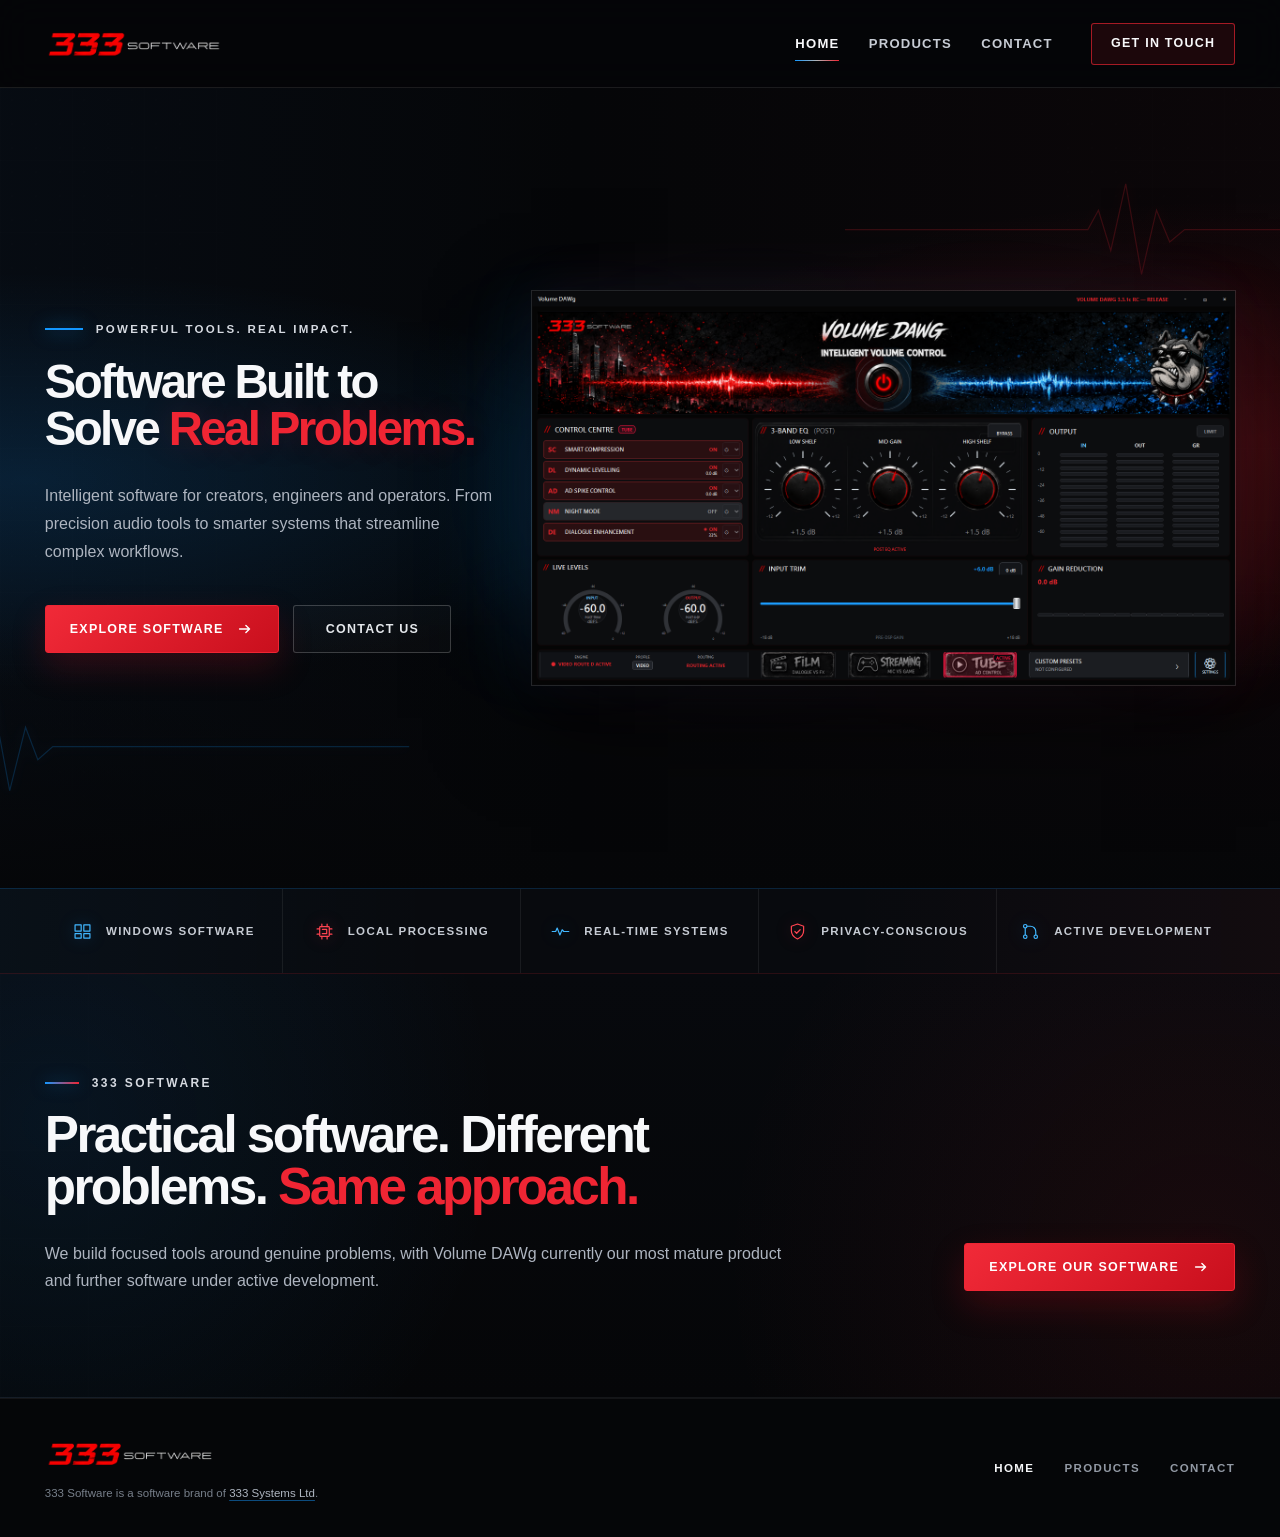
==== index.html @ 211d86d3 "Polish and standardize 333 Software site" ====
<!doctype html>
<html lang="en">
  <head>
    <meta charset="utf-8">
    <meta name="viewport" content="width=device-width, initial-scale=1">
    <title>333 Software | Software Built to Solve Real Problems</title>
    <meta
      name="description"
      content="333 Software builds practical, intelligent software for creators, engineers and operators, led by Volume DAWg."
    >
    <meta name="theme-color" content="#07090d">
    <link rel="icon" type="image/png" href="images/brand/333-software-logo-horizontal.png">
    <link rel="stylesheet" href="style.css">
    <script src="script.js" defer></script>
  </head>
  <body>
    <a class="skip-link" href="#main-content">Skip to content</a>

    <header class="site-header" data-header>
      <div class="site-shell header-inner">
        <a class="brand" href="index.html" aria-label="333 Software home">
          <img
            src="images/brand/333-software-logo-horizontal.png"
            width="390"
            height="88"
            alt="333 Software"
          >
        </a>

        <button
          class="nav-toggle"
          type="button"
          aria-expanded="false"
          aria-controls="primary-navigation"
          aria-label="Open navigation"
          data-nav-toggle
        >
          <span></span>
          <span></span>
          <span></span>
        </button>

        <nav class="primary-nav" id="primary-navigation" aria-label="Primary navigation" data-nav>
          <div class="nav-links">
            <a href="index.html" aria-current="page">Home</a>
            <a href="products.html">Products</a>
            <a href="contact.html">Contact</a>
          </div>
          <a class="button button-header" href="contact.html">Get In Touch</a>
        </nav>
      </div>
    </header>

    <main id="main-content">
      <section class="hero" id="software" aria-labelledby="hero-title">
        <div class="signal-grid" aria-hidden="true"></div>
        <svg class="signal-wave signal-wave-left" viewBox="0 0 640 140" aria-hidden="true">
          <path d="M0 70h124l10-20 15 46 18-78 19 102 18-72 14 37 17-15h405"></path>
        </svg>
        <svg class="signal-wave signal-wave-right" viewBox="0 0 640 140" aria-hidden="true">
          <path d="M0 70h276l12-22 14 46 17-76 18 103 17-73 15 36 17-14h254"></path>
        </svg>

        <div class="site-shell hero-layout">
          <div class="hero-copy">
            <p class="eyebrow">Powerful tools. Real impact.</p>
            <h1 id="hero-title">
              <span class="headline-line">Software Built to</span>
              <span class="headline-line">Solve <strong>Real Problems.</strong></span>
            </h1>
            <p class="hero-description">
              Intelligent software for creators, engineers and operators.
              From precision audio tools to smarter systems that streamline complex workflows.
            </p>
            <div class="hero-actions">
              <a class="button button-primary" href="products.html">
                Explore Software
                <svg viewBox="0 0 20 20" aria-hidden="true">
                  <path d="M4 10h11m-4-4 4 4-4 4"></path>
                </svg>
              </a>
              <a class="button button-secondary" href="contact.html">
                Contact Us
              </a>
            </div>
          </div>

          <div class="product-stage" id="volume-dawg">
            <div class="product-glow" aria-hidden="true"></div>
            <figure class="product-figure">
              <img
                src="images/products/volumedawg-main.png"
                width="1500"
                height="840"
                alt="Volume DAWg audio control application showing its control centre, equaliser, live levels and routing controls"
              >
            </figure>
          </div>
        </div>
      </section>

      <section class="confidence-strip" id="confidence" aria-label="Technical confidence">
        <div class="site-shell">
          <ul class="confidence-list">
            <li>
              <svg viewBox="0 0 24 24" aria-hidden="true" focusable="false">
                <path d="M3.5 4.5h7v7h-7zm10 0h7v7h-7zm-10 10h7v5h-7zm10 0h7v5h-7z"></path>
              </svg>
              <span>Windows Software</span>
            </li>
            <li>
              <svg viewBox="0 0 24 24" aria-hidden="true" focusable="false">
                <rect x="6.5" y="6.5" width="11" height="11" rx="1"></rect>
                <path d="M9.5 9.5h5v5h-5M9 3.5v3m6-3v3M9 17.5v3m6-3v3M3.5 9h3m-3 6h3m11-6h3m-3 6h3"></path>
              </svg>
              <span>Local Processing</span>
            </li>
            <li>
              <svg viewBox="0 0 24 24" aria-hidden="true" focusable="false">
                <path d="M2.5 12h4l1.7-4 3.1 8 2.6-6 1.8 2h5.8"></path>
              </svg>
              <span>Real-Time Systems</span>
            </li>
            <li>
              <svg viewBox="0 0 24 24" aria-hidden="true" focusable="false">
                <path d="M12 3.5 19 6v5.2c0 4.5-2.7 7.4-7 9.3-4.3-1.9-7-4.8-7-9.3V6z"></path>
                <path d="m9 12 2 2 4-4"></path>
              </svg>
              <span>Privacy-Conscious</span>
            </li>
            <li>
              <svg viewBox="0 0 24 24" aria-hidden="true" focusable="false">
                <circle cx="6" cy="6" r="2"></circle>
                <circle cx="18" cy="18" r="2"></circle>
                <circle cx="6" cy="18" r="2"></circle>
                <path d="M6 8v8m2-10h4a6 6 0 0 1 6 6v4"></path>
              </svg>
              <span>Active Development</span>
            </li>
          </ul>
        </div>
      </section>

      <section class="home-bridge" aria-labelledby="home-bridge-title">
        <div class="site-shell">
          <div class="home-bridge-inner">
            <div class="home-bridge-copy">
              <p class="section-eyebrow">333 Software</p>
              <h2 id="home-bridge-title">Practical software. Different problems. <span>Same approach.</span></h2>
              <p>
                We build focused tools around genuine problems, with Volume DAWg currently our most
                mature product and further software under active development.
              </p>
            </div>
            <a class="button button-primary" href="products.html">
              Explore Our Software
              <svg viewBox="0 0 20 20" aria-hidden="true">
                <path d="M4 10h11m-4-4 4 4-4 4"></path>
              </svg>
            </a>
          </div>
        </div>
      </section>
    </main>

    <footer class="site-footer">
      <div class="site-shell footer-inner">
        <div class="footer-brand-block">
          <a class="footer-brand" href="index.html" aria-label="333 Software home">
            <img
              src="images/brand/333-software-logo-horizontal.png"
              width="390"
              height="88"
              alt="333 Software"
            >
          </a>
          <p class="footer-relationship">
            333 Software is a software brand of
            <a href="https://333systemsltd.co.uk">333 Systems Ltd</a>.
          </p>
        </div>
        <nav class="footer-nav" aria-label="Footer navigation">
          <a href="index.html" aria-current="page">Home</a>
          <a href="products.html">Products</a>
          <a href="contact.html">Contact</a>
        </nav>
      </div>
    </footer>
  </body>
</html>
---- style.css ----
:root {
  --black: #050608;
  --charcoal: #0a0d12;
  --panel: #0b0d10;
  --white: #f7f8fa;
  --cool-grey: #aeb5c0;
  --muted: #858d99;
  --red: #ef2533;
  --red-deep: #b80e1c;
  --blue: #1397ff;
  --blue-bright: #41b7ff;
  --line: rgba(255, 255, 255, 0.09);
  --shell: 1680px;
  --gutter: clamp(24px, 4vw, 72px);
  --header-height: 88px;
  color-scheme: dark;
}

*,
*::before,
*::after {
  box-sizing: border-box;
}

html {
  min-width: 320px;
  scroll-behavior: smooth;
  background: var(--black);
}

body {
  min-width: 320px;
  margin: 0;
  overflow-x: hidden;
  font-family: Inter, ui-sans-serif, -apple-system, BlinkMacSystemFont, "Segoe UI", sans-serif;
  color: var(--white);
  background:
    radial-gradient(circle at 10% 55%, rgba(19, 151, 255, 0.08), transparent 28rem),
    radial-gradient(circle at 92% 48%, rgba(239, 37, 51, 0.08), transparent 30rem),
    var(--black);
  -webkit-font-smoothing: antialiased;
}

img,
svg {
  display: block;
}

a {
  color: inherit;
}

button,
a {
  -webkit-tap-highlight-color: transparent;
}

:focus-visible {
  outline: 2px solid var(--blue-bright);
  outline-offset: 4px;
}

.skip-link {
  position: fixed;
  top: 12px;
  left: 18px;
  z-index: 100;
  padding: 10px 14px;
  color: #050608;
  background: var(--white);
  text-decoration: none;
  font-weight: 800;
  transform: translateY(-150%);
  transition: transform 160ms ease;
}

.skip-link:focus {
  transform: translateY(0);
}

.site-shell {
  width: min(var(--shell), calc(100% - (var(--gutter) * 2)));
  margin-inline: auto;
}

.site-header {
  position: relative;
  z-index: 20;
  height: var(--header-height);
  border-bottom: 1px solid var(--line);
  background: rgba(5, 6, 8, 0.82);
  backdrop-filter: blur(18px);
}

.header-inner {
  height: 100%;
  display: flex;
  align-items: center;
  justify-content: space-between;
  gap: 32px;
}

.brand {
  flex: 0 0 auto;
  text-decoration: none;
}

.brand img {
  width: clamp(184px, 13.5vw, 232px);
  height: auto;
}

.primary-nav,
.nav-links {
  display: flex;
  align-items: center;
}

.primary-nav {
  gap: clamp(28px, 3vw, 54px);
}

.nav-links {
  gap: clamp(24px, 2.3vw, 42px);
}

.nav-links a {
  position: relative;
  color: #c7ccd4;
  font-size: 0.82rem;
  font-weight: 700;
  letter-spacing: 0.09em;
  text-decoration: none;
  text-transform: uppercase;
  transition: color 160ms ease;
}

.nav-links a::after {
  position: absolute;
  right: 0;
  bottom: -10px;
  left: 0;
  height: 1px;
  content: "";
  background: linear-gradient(90deg, var(--blue) 0%, rgba(247, 248, 250, 0.72) 50%, var(--red) 100%);
  transform: scaleX(0);
  transform-origin: center;
  transition: transform 160ms ease;
}

.nav-links a:hover {
  color: var(--white);
}

.nav-links a:hover::after,
.nav-links a:focus-visible::after {
  transform: scaleX(1);
}

.nav-toggle {
  display: none;
  width: 44px;
  height: 44px;
  padding: 11px 10px;
  border: 1px solid var(--line);
  border-radius: 4px;
  color: var(--white);
  background: rgba(255, 255, 255, 0.03);
  cursor: pointer;
}

.nav-toggle span {
  display: block;
  width: 100%;
  height: 1px;
  margin: 5px 0;
  background: currentColor;
  transition: transform 180ms ease, opacity 180ms ease;
}

.nav-toggle[aria-expanded="true"] span:first-child {
  transform: translateY(6px) rotate(45deg);
}

.nav-toggle[aria-expanded="true"] span:nth-child(2) {
  opacity: 0;
}

.nav-toggle[aria-expanded="true"] span:last-child {
  transform: translateY(-6px) rotate(-45deg);
}

.button {
  min-height: 48px;
  display: inline-flex;
  align-items: center;
  justify-content: center;
  gap: 13px;
  padding: 0 24px;
  border: 1px solid transparent;
  border-radius: 3px;
  font-size: 0.78rem;
  font-weight: 850;
  letter-spacing: 0.1em;
  line-height: 1;
  text-decoration: none;
  text-transform: uppercase;
  transition: border-color 160ms ease, background 160ms ease, transform 160ms ease;
}

.button:hover {
  transform: translateY(-2px);
}

.button-header {
  min-height: 42px;
  padding-inline: 19px;
  border-color: rgba(239, 37, 51, 0.65);
  background: rgba(239, 37, 51, 0.1);
}

.button-header:hover {
  border-color: var(--red);
  background: rgba(239, 37, 51, 0.18);
}

.hero {
  position: relative;
  min-height: min(calc(100svh - var(--header-height)), 800px);
  display: flex;
  align-items: center;
  isolation: isolate;
  overflow: hidden;
  background:
    radial-gradient(ellipse at 2% 49%, rgba(19, 151, 255, 0.15), transparent 36%),
    radial-gradient(ellipse at 98% 44%, rgba(239, 37, 51, 0.14), transparent 38%),
    linear-gradient(90deg, rgba(8, 16, 27, 0.54) 0%, transparent 45%, rgba(24, 7, 10, 0.35) 100%),
    var(--black);
}

.hero::before {
  position: absolute;
  z-index: -2;
  inset: 0;
  content: "";
  opacity: 0.22;
  background-image:
    linear-gradient(rgba(255, 255, 255, 0.045) 1px, transparent 1px),
    linear-gradient(90deg, rgba(255, 255, 255, 0.045) 1px, transparent 1px);
  background-size: 72px 72px;
  mask-image: linear-gradient(90deg, rgba(0, 0, 0, 0.7), transparent 42%, transparent 58%, rgba(0, 0, 0, 0.6));
}

.hero::after {
  position: absolute;
  z-index: -1;
  inset: 0;
  content: "";
  background: linear-gradient(180deg, transparent 66%, rgba(5, 6, 8, 0.94) 100%);
  pointer-events: none;
}

.hero-layout {
  position: relative;
  z-index: 2;
  display: grid;
  grid-template-columns: minmax(390px, 0.38fr) minmax(0, 0.62fr);
  align-items: center;
  gap: clamp(42px, 4.2vw, 78px);
  padding-block: clamp(70px, 7.5vh, 112px);
}

.hero-copy {
  position: relative;
  z-index: 3;
  max-width: 620px;
}

.eyebrow {
  margin: 0 0 24px;
  display: flex;
  align-items: center;
  gap: 13px;
  color: #d6dae1;
  font-size: clamp(0.72rem, 0.8vw, 0.83rem);
  font-weight: 800;
  letter-spacing: 0.2em;
  text-transform: uppercase;
}

.eyebrow::before {
  width: 38px;
  height: 2px;
  flex: 0 0 auto;
  content: "";
  background: var(--blue);
  box-shadow: 0 0 18px rgba(19, 151, 255, 0.8);
}

h1 {
  max-width: 640px;
  margin: 0;
  font-family: "Arial Narrow", "Helvetica Neue", Arial, sans-serif;
  font-size: clamp(3.2rem, 3.5vw, 4.2rem);
  font-stretch: condensed;
  font-weight: 850;
  letter-spacing: -0.055em;
  line-height: 0.98;
  text-wrap: balance;
}

h1 .headline-line {
  display: block;
  color: inherit;
  white-space: nowrap;
}

h1 strong {
  color: var(--red);
  font-weight: inherit;
  text-shadow: 0 0 34px rgba(239, 37, 51, 0.18);
}

.hero-description {
  max-width: 580px;
  margin: 30px 0 0;
  color: var(--cool-grey);
  font-size: clamp(1rem, 1.12vw, 1.2rem);
  line-height: 1.75;
}

.hero-actions {
  display: flex;
  flex-wrap: wrap;
  gap: 14px;
  margin-top: 39px;
}

.button-primary {
  min-width: 193px;
  color: #fff;
  border-color: var(--red);
  background: linear-gradient(135deg, #f12a38, #c90f1d);
  box-shadow: 0 14px 34px rgba(201, 15, 29, 0.22);
}

.button-primary:hover {
  background: linear-gradient(135deg, #ff3b48, #df1423);
}

.button-primary svg {
  width: 18px;
  height: 18px;
  fill: none;
  stroke: currentColor;
  stroke-linecap: round;
  stroke-linejoin: round;
  stroke-width: 1.6;
}

.button-secondary {
  min-width: 158px;
  color: #e5e8ec;
  border-color: rgba(255, 255, 255, 0.2);
  background: rgba(255, 255, 255, 0.025);
}

.button-secondary:hover {
  border-color: rgba(19, 151, 255, 0.55);
  background: rgba(19, 151, 255, 0.07);
}

.product-stage {
  position: relative;
  min-width: 0;
  scroll-margin-top: 110px;
}

.product-stage::before,
.product-stage::after {
  position: absolute;
  top: 50%;
  width: 22%;
  height: 70%;
  content: "";
  filter: blur(45px);
  transform: translateY(-50%);
  pointer-events: none;
}

.product-stage::before {
  left: -4%;
  background: rgba(19, 151, 255, 0.15);
}

.product-stage::after {
  right: -4%;
  background: rgba(239, 37, 51, 0.16);
}

.product-glow {
  position: absolute;
  inset: 8% 3%;
  border-radius: 50%;
  background: linear-gradient(90deg, rgba(19, 151, 255, 0.16), transparent 46%, rgba(239, 37, 51, 0.16));
  filter: blur(56px);
}

.product-figure {
  position: relative;
  z-index: 2;
  margin: 0;
}

.product-figure::before {
  position: absolute;
  z-index: -1;
  inset: -1px;
  content: "";
  border: 1px solid rgba(255, 255, 255, 0.12);
  box-shadow:
    0 32px 90px rgba(0, 0, 0, 0.62),
    -18px 0 56px rgba(19, 151, 255, 0.07),
    18px 0 56px rgba(239, 37, 51, 0.08);
}

.product-figure img {
  width: 100%;
  height: auto;
  background: var(--panel);
}

.signal-grid {
  position: absolute;
  z-index: -1;
  inset: 0;
  background: radial-gradient(circle, rgba(255, 255, 255, 0.1) 0 1px, transparent 1.5px) 0 0 / 24px 24px;
  opacity: 0.08;
  mask-image: linear-gradient(90deg, #000, transparent 28%, transparent 68%, #000);
  pointer-events: none;
}

.signal-wave {
  position: absolute;
  z-index: 0;
  width: min(44vw, 760px);
  height: auto;
  fill: none;
  opacity: 0.2;
  pointer-events: none;
}

.signal-wave path {
  vector-effect: non-scaling-stroke;
  stroke-width: 1.2;
}

.signal-wave-left {
  bottom: 10%;
  left: -12%;
}

.signal-wave-left path {
  stroke: var(--blue);
  filter: drop-shadow(0 0 7px rgba(19, 151, 255, 0.6));
}

.signal-wave-right {
  top: 10%;
  right: -10%;
}

.signal-wave-right path {
  stroke: var(--red);
  filter: drop-shadow(0 0 7px rgba(239, 37, 51, 0.55));
}

@media (max-width: 1360px) {
  :root {
    --gutter: clamp(24px, 3.5vw, 52px);
  }

  .hero-layout {
    grid-template-columns: minmax(360px, 0.39fr) minmax(0, 0.61fr);
    gap: clamp(32px, 3vw, 48px);
  }

  h1 {
    font-size: clamp(2.8rem, 3.7vw, 3.25rem);
  }
}

@media (max-width: 1080px) {
  .primary-nav {
    gap: 24px;
  }

  .nav-links {
    gap: 20px;
  }

  .hero-layout {
    grid-template-columns: minmax(330px, 0.42fr) minmax(0, 0.58fr);
  }

  .hero-description {
    line-height: 1.6;
  }
}

@media (max-width: 840px) {
  :root {
    --header-height: 76px;
    --gutter: 24px;
  }

  .brand img {
    width: 190px;
  }

  .nav-toggle {
    display: block;
  }

  .primary-nav {
    position: absolute;
    top: calc(100% + 1px);
    right: 0;
    left: 0;
    display: grid;
    gap: 24px;
    padding: 26px var(--gutter) 30px;
    visibility: hidden;
    opacity: 0;
    border-bottom: 1px solid var(--line);
    background: rgba(5, 6, 8, 0.98);
    box-shadow: 0 22px 44px rgba(0, 0, 0, 0.5);
    transform: translateY(-8px);
    transition: opacity 160ms ease, transform 160ms ease, visibility 160ms;
  }

  .primary-nav[data-open="true"] {
    visibility: visible;
    opacity: 1;
    transform: translateY(0);
  }

  .nav-links {
    display: grid;
    gap: 0;
  }

  .nav-links a {
    padding: 14px 0;
    border-bottom: 1px solid rgba(255, 255, 255, 0.07);
  }

  .nav-links a::after {
    display: none;
  }

  .button-header {
    width: fit-content;
  }

  .hero {
    min-height: auto;
    display: block;
  }

  .hero-layout {
    grid-template-columns: 1fr;
    gap: clamp(54px, 8vw, 72px);
    padding-block: 72px 80px;
  }

  .hero-copy {
    max-width: 670px;
  }

  h1 {
    max-width: 700px;
    font-size: clamp(3.6rem, 9vw, 4.6rem);
  }

  .hero-description {
    max-width: 630px;
  }

  .product-stage {
    width: min(110%, 800px);
    justify-self: center;
  }

  .signal-wave {
    width: 74vw;
  }
}

@media (max-width: 520px) {
  :root {
    --gutter: 18px;
  }

  .brand img {
    width: 166px;
  }

  .hero-layout {
    gap: 49px;
    padding-block: 55px 66px;
  }

  .eyebrow {
    margin-bottom: 20px;
    font-size: 0.68rem;
    letter-spacing: 0.16em;
  }

  .eyebrow::before {
    width: 28px;
  }

  h1 {
    font-size: clamp(2.72rem, 13vw, 3.55rem);
    line-height: 1.01;
  }

  h1 .headline-line {
    white-space: normal;
  }

  .hero-description {
    margin-top: 24px;
    font-size: 0.98rem;
    line-height: 1.62;
  }

  .hero-actions {
    display: grid;
    grid-template-columns: 1fr;
    margin-top: 31px;
  }

  .button {
    width: 100%;
  }

  .product-stage {
    width: calc(100% + 12px);
  }

  .product-figure::before {
    box-shadow:
      0 22px 56px rgba(0, 0, 0, 0.62),
      -10px 0 34px rgba(19, 151, 255, 0.07),
      10px 0 34px rgba(239, 37, 51, 0.08);
  }
}

@media (prefers-reduced-motion: reduce) {
  html {
    scroll-behavior: auto;
  }

  *,
  *::before,
  *::after {
    scroll-behavior: auto !important;
    transition-duration: 0.01ms !important;
  }
}

/* Phase B: technical confidence and product family */
.confidence-strip {
  position: relative;
  z-index: 3;
  border-top: 1px solid rgba(19, 151, 255, 0.18);
  border-bottom: 1px solid rgba(239, 37, 51, 0.15);
  background:
    linear-gradient(90deg, rgba(19, 151, 255, 0.045), transparent 34%, transparent 66%, rgba(239, 37, 51, 0.045)),
    #080a0e;
}

.confidence-list {
  display: grid;
  grid-template-columns: repeat(5, minmax(0, 1fr));
  margin: 0;
  padding: 0;
  list-style: none;
}

.confidence-list li {
  min-width: 0;
  min-height: 84px;
  display: flex;
  align-items: center;
  justify-content: center;
  gap: 13px;
  padding: 18px clamp(12px, 1.5vw, 24px);
  border-right: 1px solid rgba(255, 255, 255, 0.07);
  color: #c6cbd3;
  font-size: clamp(0.72rem, 0.72vw, 0.78rem);
  font-weight: 800;
  letter-spacing: 0.12em;
  text-align: center;
  text-transform: uppercase;
}

.confidence-list li:last-child {
  border-right: 0;
}

.confidence-list svg {
  width: 21px;
  height: 21px;
  flex: 0 0 auto;
  fill: none;
  stroke: var(--blue-bright);
  stroke-linecap: round;
  stroke-linejoin: round;
  stroke-width: 1.35;
  filter: drop-shadow(0 0 8px rgba(19, 151, 255, 0.25));
}

.confidence-list li:nth-child(even) svg {
  stroke: #ff4451;
  filter: drop-shadow(0 0 8px rgba(239, 37, 51, 0.25));
}

.products-section {
  position: relative;
  isolation: isolate;
  overflow: hidden;
  padding-block: clamp(96px, 8vw, 150px);
  border-bottom: 1px solid rgba(255, 255, 255, 0.04);
  background:
    radial-gradient(circle at 5% 18%, rgba(19, 151, 255, 0.08), transparent 31rem),
    radial-gradient(circle at 94% 48%, rgba(239, 37, 51, 0.07), transparent 34rem),
    linear-gradient(180deg, #07090d 0%, #050608 100%);
}

.products-section::before {
  position: absolute;
  z-index: -1;
  inset: 0;
  content: "";
  opacity: 0.16;
  background-image:
    linear-gradient(rgba(255, 255, 255, 0.035) 1px, transparent 1px),
    linear-gradient(90deg, rgba(255, 255, 255, 0.035) 1px, transparent 1px);
  background-size: 88px 88px;
  mask-image: linear-gradient(180deg, #000, transparent 78%);
}

.section-intro {
  display: grid;
  grid-template-columns: minmax(0, 0.62fr) minmax(320px, 0.38fr);
  align-items: end;
  gap: clamp(44px, 6vw, 104px);
  margin-bottom: clamp(48px, 5vw, 76px);
}

.section-eyebrow {
  margin: 0 0 19px;
  display: flex;
  align-items: center;
  gap: 13px;
  color: #d6dae1;
  font-size: 0.75rem;
  font-weight: 800;
  letter-spacing: 0.2em;
  text-transform: uppercase;
}

.section-eyebrow::before {
  width: 34px;
  height: 2px;
  flex: 0 0 auto;
  content: "";
  background: linear-gradient(90deg, var(--blue), var(--red));
  box-shadow: 0 0 16px rgba(19, 151, 255, 0.5);
}

.section-intro h2 {
  max-width: 880px;
  margin: 0;
  font-family: "Arial Narrow", "Helvetica Neue", Arial, sans-serif;
  font-size: clamp(2.6rem, 4vw, 4.8rem);
  font-stretch: condensed;
  font-weight: 850;
  letter-spacing: -0.05em;
  line-height: 1;
}

.section-intro h2 span {
  color: var(--red);
}

.section-intro > p {
  max-width: 570px;
  margin: 0 0 4px;
  color: var(--cool-grey);
  font-size: clamp(0.98rem, 1.05vw, 1.14rem);
  line-height: 1.72;
}

.product-family {
  display: grid;
  grid-template-columns: minmax(0, 1.35fr) minmax(340px, 0.65fr);
  grid-template-rows: repeat(2, minmax(290px, 1fr));
  gap: clamp(18px, 1.5vw, 26px);
}

.software-card {
  position: relative;
  min-width: 0;
  display: flex;
  flex-direction: column;
  overflow: hidden;
  border: 1px solid rgba(255, 255, 255, 0.1);
  border-radius: 5px;
  background:
    linear-gradient(145deg, rgba(255, 255, 255, 0.035), transparent 38%),
    rgba(10, 13, 18, 0.94);
  box-shadow: 0 26px 70px rgba(0, 0, 0, 0.28);
}

.software-card::before {
  position: absolute;
  z-index: 3;
  top: 0;
  right: 0;
  left: 0;
  height: 2px;
  content: "";
  background: linear-gradient(90deg, var(--blue), transparent 44%, var(--red));
  opacity: 0.72;
}

.software-card-featured {
  grid-row: 1 / span 2;
  min-height: 640px;
  padding: clamp(30px, 3.2vw, 54px);
  background:
    radial-gradient(circle at 12% 20%, rgba(19, 151, 255, 0.1), transparent 32rem),
    radial-gradient(circle at 92% 52%, rgba(239, 37, 51, 0.11), transparent 34rem),
    linear-gradient(145deg, rgba(255, 255, 255, 0.04), transparent 38%),
    rgba(9, 12, 17, 0.97);
}

.software-card-secondary {
  min-height: 290px;
  padding: clamp(26px, 2.2vw, 38px);
}

.card-meta {
  position: relative;
  z-index: 4;
  display: flex;
  align-items: center;
  justify-content: space-between;
  gap: 18px;
}

.status-chip {
  display: inline-flex;
  align-items: center;
  min-height: 28px;
  padding: 0 10px;
  border: 1px solid;
  border-radius: 2px;
  font-size: 0.66rem;
  font-weight: 850;
  letter-spacing: 0.13em;
  line-height: 1;
  text-transform: uppercase;
}

.status-red {
  color: #ff6470;
  border-color: rgba(239, 37, 51, 0.42);
  background: rgba(239, 37, 51, 0.08);
}

.status-blue {
  color: #60c2ff;
  border-color: rgba(19, 151, 255, 0.4);
  background: rgba(19, 151, 255, 0.08);
}

.status-mixed {
  color: #d9dde4;
  border-color: rgba(255, 255, 255, 0.2);
  background: linear-gradient(90deg, rgba(19, 151, 255, 0.08), rgba(239, 37, 51, 0.08));
}

.card-role {
  color: var(--muted);
  font-size: 0.65rem;
  font-weight: 750;
  letter-spacing: 0.13em;
  text-align: right;
  text-transform: uppercase;
}

.card-content {
  position: relative;
  z-index: 4;
}

.software-card-featured .card-content {
  max-width: 690px;
  margin-top: auto;
}

.software-card-secondary .card-content {
  max-width: 510px;
  margin-top: auto;
}

.product-kicker {
  margin: 0 0 12px;
  color: #9da4ae;
  font-size: 0.7rem;
  font-weight: 800;
  letter-spacing: 0.15em;
  text-transform: uppercase;
}

.software-card h3 {
  margin: 0;
  font-family: "Arial Narrow", "Helvetica Neue", Arial, sans-serif;
  font-weight: 850;
  letter-spacing: -0.045em;
  line-height: 1;
}

.software-card-featured h3 {
  font-size: clamp(3.2rem, 4.4vw, 5.3rem);
}

.software-card-secondary h3 {
  font-size: clamp(2rem, 2.5vw, 3rem);
}

.product-positioning {
  margin: 14px 0 0;
  color: var(--white);
  font-size: clamp(1rem, 1.15vw, 1.22rem);
  font-weight: 650;
  line-height: 1.4;
}

.product-description {
  margin: 14px 0 0;
  color: var(--cool-grey);
  font-size: 0.95rem;
  line-height: 1.67;
}

.capability-list {
  display: flex;
  flex-wrap: wrap;
  gap: 9px;
  margin: 24px 0 0;
  padding: 0;
  list-style: none;
}

.capability-list li {
  padding: 8px 10px;
  border: 1px solid rgba(255, 255, 255, 0.09);
  color: #bfc5cd;
  background: rgba(255, 255, 255, 0.025);
  font-size: 0.67rem;
  font-weight: 750;
  letter-spacing: 0.08em;
  text-transform: uppercase;
}

.card-link {
  position: relative;
  z-index: 5;
  width: fit-content;
  display: inline-flex;
  align-items: center;
  gap: 12px;
  margin-top: 28px;
  color: #e9ebef;
  font-size: 0.72rem;
  font-weight: 850;
  letter-spacing: 0.12em;
  text-decoration: none;
  text-transform: uppercase;
}

.card-link::after {
  position: absolute;
  right: 0;
  bottom: -8px;
  left: 0;
  height: 1px;
  content: "";
  background: linear-gradient(90deg, var(--blue), var(--red));
  transform: scaleX(0.3);
  transform-origin: left;
  transition: transform 180ms ease;
}

.card-link:hover::after,
.card-link:focus-visible::after {
  transform: scaleX(1);
}

.card-link svg {
  width: 17px;
  height: 17px;
  fill: none;
  stroke: currentColor;
  stroke-linecap: round;
  stroke-linejoin: round;
  stroke-width: 1.6;
}

.card-signal {
  position: absolute;
  z-index: 1;
  top: 68px;
  right: -4%;
  left: 24%;
  color: var(--blue);
  opacity: 0.42;
}

.card-signal svg {
  width: 100%;
  height: auto;
  overflow: visible;
  fill: none;
  stroke-linecap: round;
  stroke-linejoin: round;
}

.card-signal .signal-axis {
  stroke: rgba(255, 255, 255, 0.1);
  stroke-width: 1;
}

.card-signal .signal-trace {
  stroke-width: 1.5;
  filter: drop-shadow(0 0 8px currentColor);
}

.card-signal circle {
  stroke: rgba(255, 255, 255, 0.12);
  stroke-width: 1;
}

.card-signal .power-mark {
  stroke: #ff3543;
  stroke-width: 2;
  filter: drop-shadow(0 0 9px rgba(239, 37, 51, 0.6));
}

.card-motif {
  position: absolute;
  z-index: 1;
  top: 42px;
  right: -6px;
  width: min(46%, 260px);
  opacity: 0.32;
}

.card-motif svg {
  width: 100%;
  height: auto;
  overflow: visible;
  fill: none;
  stroke-linecap: round;
  stroke-linejoin: round;
  stroke-width: 1.25;
}

.card-motif-life {
  color: var(--blue-bright);
}

.card-motif-life svg {
  stroke: currentColor;
  filter: drop-shadow(0 0 8px rgba(19, 151, 255, 0.26));
}

.card-motif-audio {
  color: #ff4451;
}

.card-motif-audio svg {
  stroke: currentColor;
  filter: drop-shadow(0 0 8px rgba(239, 37, 51, 0.25));
}

.card-motif-audio .motif-axis {
  stroke: rgba(255, 255, 255, 0.12);
  filter: none;
}

@media (max-width: 1100px) {
  .product-family {
    grid-template-columns: repeat(2, minmax(0, 1fr));
    grid-template-rows: auto;
  }

  .software-card-featured {
    grid-column: 1 / -1;
    grid-row: auto;
    min-height: 520px;
  }

  .software-card-secondary {
    min-height: 380px;
  }
}

@media (max-width: 1000px) {
  .confidence-list {
    grid-template-columns: repeat(6, minmax(0, 1fr));
  }

  .confidence-list li {
    grid-column: span 2;
    border-bottom: 1px solid rgba(255, 255, 255, 0.07);
  }

  .confidence-list li:nth-child(4) {
    grid-column: 2 / span 2;
    border-bottom: 0;
  }

  .confidence-list li:nth-child(5) {
    grid-column: 4 / span 2;
    border-right: 1px solid rgba(255, 255, 255, 0.07);
    border-bottom: 0;
  }

  .section-intro {
    grid-template-columns: 1fr;
    align-items: start;
    gap: 24px;
  }

  .section-intro > p {
    max-width: 720px;
  }
}

@media (max-width: 700px) {
  .products-section {
    padding-block: 76px 88px;
  }

  .section-intro {
    margin-bottom: 40px;
  }

  .section-intro h2 {
    font-size: clamp(2.55rem, 11vw, 3.5rem);
  }

  .product-family {
    grid-template-columns: 1fr;
  }

  .software-card-featured {
    min-height: 610px;
    padding: 28px 24px 32px;
  }

  .software-card-secondary {
    min-height: 390px;
    padding: 25px 24px 30px;
  }

  .software-card-featured h3 {
    font-size: clamp(3rem, 16vw, 4.4rem);
  }

  .software-card-secondary h3 {
    font-size: clamp(2.2rem, 11vw, 3rem);
  }

  .card-signal {
    top: 84px;
    right: -18%;
    left: 4%;
  }

  .card-motif {
    top: 54px;
    right: -24px;
    width: 62%;
  }
}

@media (max-width: 600px) {
  .confidence-list {
    grid-template-columns: repeat(6, minmax(0, 1fr));
  }

  .confidence-list li,
  .confidence-list li:nth-child(4) {
    min-height: 68px;
    grid-column: span 3;
    gap: 9px;
    padding: 12px 8px;
    border-right: 1px solid rgba(255, 255, 255, 0.07);
    border-bottom: 1px solid rgba(255, 255, 255, 0.07);
    font-size: 0.7rem;
    letter-spacing: 0.06em;
  }

  .confidence-list li:nth-child(even) {
    border-right: 0;
  }

  .confidence-list li:nth-child(5) {
    grid-column: 1 / span 6;
    border-right: 0;
    border-bottom: 0;
  }

  .confidence-list svg {
    width: 18px;
    height: 18px;
  }

  .card-meta {
    align-items: flex-start;
  }

  .card-role {
    max-width: 105px;
    line-height: 1.35;
  }

  .capability-list {
    display: grid;
    grid-template-columns: 1fr;
  }

  .capability-list li {
    width: fit-content;
  }
}

@media (prefers-reduced-motion: reduce) {
  .card-link::after {
    transition: none;
  }
}

/* Phase C: multi-page information architecture */
.nav-links a[aria-current="page"] {
  color: var(--white);
}

.nav-links a[aria-current="page"]::after {
  transform: scaleX(1);
}

.home-bridge {
  position: relative;
  isolation: isolate;
  overflow: hidden;
  padding-block: clamp(92px, 8vw, 148px);
  border-bottom: 1px solid rgba(255, 255, 255, 0.05);
  background:
    radial-gradient(circle at 4% 35%, rgba(19, 151, 255, 0.09), transparent 28rem),
    radial-gradient(circle at 94% 68%, rgba(239, 37, 51, 0.08), transparent 30rem),
    linear-gradient(180deg, #07090d 0%, #050608 100%);
}

.home-bridge::before {
  position: absolute;
  z-index: -1;
  inset: 0;
  content: "";
  opacity: 0.14;
  background-image:
    linear-gradient(rgba(255, 255, 255, 0.035) 1px, transparent 1px),
    linear-gradient(90deg, rgba(255, 255, 255, 0.035) 1px, transparent 1px);
  background-size: 88px 88px;
  mask-image: linear-gradient(90deg, #000, transparent 68%);
}

.home-bridge-inner {
  display: grid;
  grid-template-columns: minmax(0, 1fr) auto;
  align-items: end;
  gap: clamp(48px, 8vw, 132px);
}

.home-bridge-copy {
  max-width: 1040px;
}

.home-bridge h2 {
  max-width: 980px;
  margin: 0;
  font-family: "Arial Narrow", "Helvetica Neue", Arial, sans-serif;
  font-size: clamp(2.65rem, 4vw, 4.75rem);
  font-stretch: condensed;
  font-weight: 850;
  letter-spacing: -0.05em;
  line-height: 1;
  text-wrap: balance;
}

.home-bridge h2 span {
  color: var(--red);
}

.home-bridge-copy > p:last-child {
  max-width: 760px;
  margin: 28px 0 0;
  color: var(--cool-grey);
  font-size: clamp(1rem, 1.05vw, 1.14rem);
  line-height: 1.72;
}

.home-bridge-inner > .button {
  min-width: 224px;
  margin-bottom: 4px;
}

.products-hero {
  position: relative;
  min-height: clamp(420px, 48vh, 550px);
  display: flex;
  align-items: center;
  isolation: isolate;
  overflow: hidden;
  border-bottom: 1px solid rgba(255, 255, 255, 0.06);
  background:
    radial-gradient(ellipse at 2% 45%, rgba(19, 151, 255, 0.15), transparent 37%),
    radial-gradient(ellipse at 98% 48%, rgba(239, 37, 51, 0.14), transparent 38%),
    linear-gradient(90deg, rgba(8, 16, 27, 0.48), transparent 48%, rgba(24, 7, 10, 0.32)),
    var(--black);
}

.products-hero::after {
  position: absolute;
  z-index: -1;
  inset: 0;
  content: "";
  background: linear-gradient(180deg, transparent 52%, rgba(5, 6, 8, 0.82));
  pointer-events: none;
}

.products-hero-inner {
  position: relative;
  z-index: 2;
  padding-block: clamp(80px, 9vw, 132px);
}

.products-hero h1 {
  max-width: 1050px;
  font-size: clamp(3.5rem, 5.2vw, 6.25rem);
  line-height: 0.94;
}

.products-hero-inner > p:last-child {
  max-width: 760px;
  margin: 31px 0 0;
  color: var(--cool-grey);
  font-size: clamp(1rem, 1.14vw, 1.22rem);
  line-height: 1.72;
}

.products-hero-signal {
  position: absolute;
  z-index: 0;
  width: min(42vw, 720px);
  height: auto;
  fill: none;
  opacity: 0.16;
  pointer-events: none;
}

.products-hero-signal path {
  vector-effect: non-scaling-stroke;
  stroke-width: 1.2;
}

.products-hero-signal-left {
  bottom: 5%;
  left: -12%;
}

.products-hero-signal-left path {
  stroke: var(--blue);
  filter: drop-shadow(0 0 7px rgba(19, 151, 255, 0.6));
}

.products-hero-signal-right {
  top: 8%;
  right: -10%;
}

.products-hero-signal-right path {
  stroke: var(--red);
  filter: drop-shadow(0 0 7px rgba(239, 37, 51, 0.55));
}

.products-page-section {
  padding-top: clamp(82px, 7vw, 124px);
}

.products-page-intro {
  margin-bottom: clamp(48px, 5vw, 76px);
}

.card-stage-note {
  position: relative;
  z-index: 5;
  width: fit-content;
  margin: 28px 0 0;
  color: #8f97a2;
  font-size: 0.68rem;
  font-weight: 800;
  letter-spacing: 0.1em;
  line-height: 1.45;
  text-transform: uppercase;
}

.site-footer {
  border-top: 1px solid rgba(255, 255, 255, 0.06);
  background: #050608;
}

.footer-inner {
  min-height: 138px;
  display: flex;
  align-items: center;
  justify-content: space-between;
  gap: 36px;
  padding-block: 26px;
}

.footer-brand-block {
  min-width: 0;
  display: flex;
  flex-direction: column;
  align-items: flex-start;
  gap: 12px;
}

.footer-brand {
  flex: 0 0 auto;
  display: block;
}

.footer-brand img {
  width: 176px;
  height: auto;
}

.footer-relationship {
  margin: 0;
  color: #777f8a;
  font-size: 0.72rem;
  line-height: 1.5;
}

.footer-relationship a {
  color: #aeb5c0;
  text-decoration-color: rgba(19, 151, 255, 0.48);
  text-underline-offset: 3px;
  transition: color 160ms ease, text-decoration-color 160ms ease;
}

.footer-relationship a:hover {
  color: var(--white);
  text-decoration-color: var(--red);
}

.footer-nav {
  display: flex;
  align-items: center;
  gap: 30px;
}

.footer-nav a {
  color: #9299a4;
  font-size: 0.72rem;
  font-weight: 800;
  letter-spacing: 0.12em;
  text-decoration: none;
  text-transform: uppercase;
  transition: color 160ms ease;
}

.footer-nav a:hover,
.footer-nav a[aria-current="page"] {
  color: var(--white);
}

@media (max-width: 1000px) {
  .home-bridge-inner {
    grid-template-columns: 1fr;
    align-items: start;
    gap: 38px;
  }

  .home-bridge-inner > .button {
    width: fit-content;
  }
}

@media (max-width: 840px) {
  .nav-links a[aria-current="page"] {
    color: var(--white);
  }

  .nav-links a[aria-current="page"]::after {
    right: auto;
    bottom: 5px;
    width: 72px;
    display: block;
    transform: scaleX(1);
    transform-origin: left;
  }

  .products-hero {
    min-height: 420px;
  }

  .products-hero-signal {
    width: 74vw;
  }
}

@media (max-width: 520px) {
  .home-bridge {
    padding-block: 76px 84px;
  }

  .home-bridge h2 {
    font-size: clamp(2.5rem, 12vw, 3.35rem);
  }

  .home-bridge-inner > .button {
    width: 100%;
  }

  .products-hero {
    min-height: 390px;
  }

  .products-hero-inner {
    padding-block: 72px 80px;
  }

  .products-hero h1 {
    font-size: clamp(3rem, 14vw, 4.1rem);
    line-height: 0.98;
  }

  .products-hero-inner > p:last-child {
    margin-top: 25px;
    font-size: 0.98rem;
    line-height: 1.62;
  }

  .products-page-section {
    padding-top: 70px;
  }

  .footer-inner {
    min-height: 182px;
    flex-direction: column;
    justify-content: center;
    gap: 24px;
    padding-block: 30px;
  }

  .footer-brand-block {
    align-items: center;
  }

  .footer-brand img {
    width: 160px;
  }

  .footer-relationship {
    max-width: 310px;
    font-size: 0.74rem;
    text-align: center;
  }

  .footer-nav {
    gap: 24px;
  }
}

/* Phase D: contact page */
.contact-hero {
  position: relative;
  min-height: 690px;
  display: flex;
  align-items: center;
  isolation: isolate;
  overflow: hidden;
  border-bottom: 1px solid rgba(255, 255, 255, 0.06);
  background:
    radial-gradient(ellipse at 2% 46%, rgba(19, 151, 255, 0.15), transparent 38%),
    radial-gradient(ellipse at 98% 50%, rgba(239, 37, 51, 0.14), transparent 39%),
    linear-gradient(90deg, rgba(8, 16, 27, 0.5), transparent 48%, rgba(24, 7, 10, 0.34)),
    var(--black);
}

.contact-hero::after {
  position: absolute;
  z-index: -1;
  inset: 0;
  content: "";
  background: linear-gradient(180deg, transparent 55%, rgba(5, 6, 8, 0.75));
  pointer-events: none;
}

.contact-layout {
  position: relative;
  z-index: 2;
  display: grid;
  grid-template-columns: minmax(0, 0.58fr) minmax(420px, 0.42fr);
  align-items: center;
  gap: clamp(70px, 8vw, 150px);
  padding-block: clamp(84px, 8vw, 126px);
}

.contact-copy {
  max-width: 850px;
}

.contact-copy h1 {
  max-width: 850px;
  font-size: clamp(3.7rem, 5vw, 6rem);
  line-height: 0.95;
}

.contact-copy > p:last-child {
  max-width: 690px;
  margin: 31px 0 0;
  color: var(--cool-grey);
  font-size: clamp(1rem, 1.08vw, 1.18rem);
  line-height: 1.72;
}

.contact-panel {
  position: relative;
  min-width: 0;
  padding: clamp(34px, 3vw, 52px);
  overflow: hidden;
  border: 1px solid rgba(255, 255, 255, 0.11);
  border-radius: 5px;
  background:
    radial-gradient(circle at 6% 18%, rgba(19, 151, 255, 0.09), transparent 22rem),
    radial-gradient(circle at 96% 76%, rgba(239, 37, 51, 0.09), transparent 24rem),
    linear-gradient(145deg, rgba(255, 255, 255, 0.035), transparent 42%),
    rgba(9, 12, 17, 0.95);
  box-shadow: 0 28px 76px rgba(0, 0, 0, 0.34);
}

.contact-panel::before {
  position: absolute;
  top: 0;
  right: 0;
  left: 0;
  height: 2px;
  content: "";
  background: linear-gradient(90deg, var(--blue) 0%, rgba(247, 248, 250, 0.58) 50%, var(--red) 100%);
}

.contact-panel h2,
.contact-context h2 {
  margin: 0;
  font-family: "Arial Narrow", "Helvetica Neue", Arial, sans-serif;
  font-stretch: condensed;
  font-weight: 850;
  letter-spacing: -0.05em;
  line-height: 1;
}

.contact-panel h2 {
  font-size: clamp(2.6rem, 3.1vw, 3.8rem);
}

.contact-panel > p:not(.section-eyebrow, .contact-address, .contact-relationship) {
  margin: 22px 0 0;
  color: var(--cool-grey);
  font-size: 0.98rem;
  line-height: 1.68;
}

.contact-email {
  width: fit-content;
  margin-top: 31px;
}

.contact-address {
  margin: 20px 0 0;
  color: #e7e9ed;
  font-size: 0.82rem;
  font-weight: 750;
  letter-spacing: 0.04em;
}

.contact-relationship {
  max-width: 510px;
  margin: 17px 0 0;
  padding-top: 17px;
  border-top: 1px solid rgba(255, 255, 255, 0.08);
  color: #858d99;
  font-size: 0.78rem;
  line-height: 1.58;
}

.contact-signal {
  position: absolute;
  z-index: 0;
  width: min(42vw, 720px);
  height: auto;
  fill: none;
  opacity: 0.15;
  pointer-events: none;
}

.contact-signal path {
  vector-effect: non-scaling-stroke;
  stroke-width: 1.2;
}

.contact-signal-left {
  bottom: 3%;
  left: -12%;
}

.contact-signal-left path {
  stroke: var(--blue);
  filter: drop-shadow(0 0 7px rgba(19, 151, 255, 0.58));
}

.contact-signal-right {
  top: 7%;
  right: -10%;
}

.contact-signal-right path {
  stroke: var(--red);
  filter: drop-shadow(0 0 7px rgba(239, 37, 51, 0.52));
}

.contact-context {
  position: relative;
  overflow: hidden;
  padding-block: clamp(78px, 7vw, 118px);
  border-bottom: 1px solid rgba(255, 255, 255, 0.05);
  background:
    radial-gradient(circle at 4% 38%, rgba(19, 151, 255, 0.07), transparent 28rem),
    radial-gradient(circle at 96% 62%, rgba(239, 37, 51, 0.06), transparent 30rem),
    #07090d;
}

.contact-context-inner {
  display: grid;
  grid-template-columns: minmax(320px, 0.36fr) minmax(0, 0.64fr);
  align-items: end;
  gap: clamp(48px, 7vw, 118px);
}

.contact-context h2 {
  font-size: clamp(2.7rem, 3.8vw, 4.5rem);
}

.contact-context-intro {
  margin: 0 0 20px;
  color: var(--cool-grey);
  font-size: 1rem;
  line-height: 1.6;
}

.contact-context-list {
  display: grid;
  grid-template-columns: repeat(2, minmax(0, 1fr));
  gap: 12px;
  margin: 0;
  padding: 0;
  list-style: none;
}

.contact-context-list li {
  position: relative;
  min-height: 58px;
  display: flex;
  align-items: center;
  padding: 14px 18px 14px 38px;
  border: 1px solid rgba(255, 255, 255, 0.08);
  color: #c6cbd3;
  background: rgba(255, 255, 255, 0.022);
  font-size: 0.77rem;
  font-weight: 800;
  letter-spacing: 0.08em;
  line-height: 1.45;
  text-transform: uppercase;
}

.contact-context-list li::before {
  position: absolute;
  left: 18px;
  width: 6px;
  height: 6px;
  content: "";
  border-radius: 50%;
  background: var(--blue-bright);
  box-shadow: 0 0 10px rgba(19, 151, 255, 0.48);
}

.contact-context-list li:nth-child(even)::before {
  background: #ff4451;
  box-shadow: 0 0 10px rgba(239, 37, 51, 0.42);
}

@media (max-width: 1100px) {
  .contact-layout {
    grid-template-columns: minmax(0, 1fr) minmax(360px, 0.72fr);
    gap: 54px;
  }

  .contact-copy h1 {
    font-size: clamp(3.35rem, 5.7vw, 4.8rem);
  }
}

@media (max-width: 840px) {
  .contact-hero {
    min-height: auto;
  }

  .contact-layout {
    grid-template-columns: 1fr;
    align-items: start;
    gap: 56px;
    padding-block: 76px 84px;
  }

  .contact-copy {
    max-width: 700px;
  }

  .contact-copy h1 {
    max-width: 700px;
    font-size: clamp(3.8rem, 9vw, 4.8rem);
  }

  .contact-panel {
    width: 100%;
  }

  .contact-signal {
    width: 74vw;
  }

  .contact-context-inner {
    grid-template-columns: 1fr;
    align-items: start;
    gap: 34px;
  }
}

@media (max-width: 520px) {
  .contact-layout {
    gap: 45px;
    padding-block: 62px 72px;
  }

  .contact-copy h1 {
    font-size: clamp(2.9rem, 13.5vw, 3.65rem);
    line-height: 0.99;
  }

  .contact-copy > p:last-child {
    margin-top: 25px;
    font-size: 0.98rem;
    line-height: 1.62;
  }

  .contact-panel {
    padding: 29px 24px 31px;
  }

  .contact-panel h2 {
    font-size: 2.7rem;
  }

  .contact-email {
    width: 100%;
  }

  .contact-context {
    padding-block: 72px 80px;
  }

  .contact-context h2 {
    font-size: 2.85rem;
  }

  .contact-context-list {
    grid-template-columns: 1fr;
  }
}
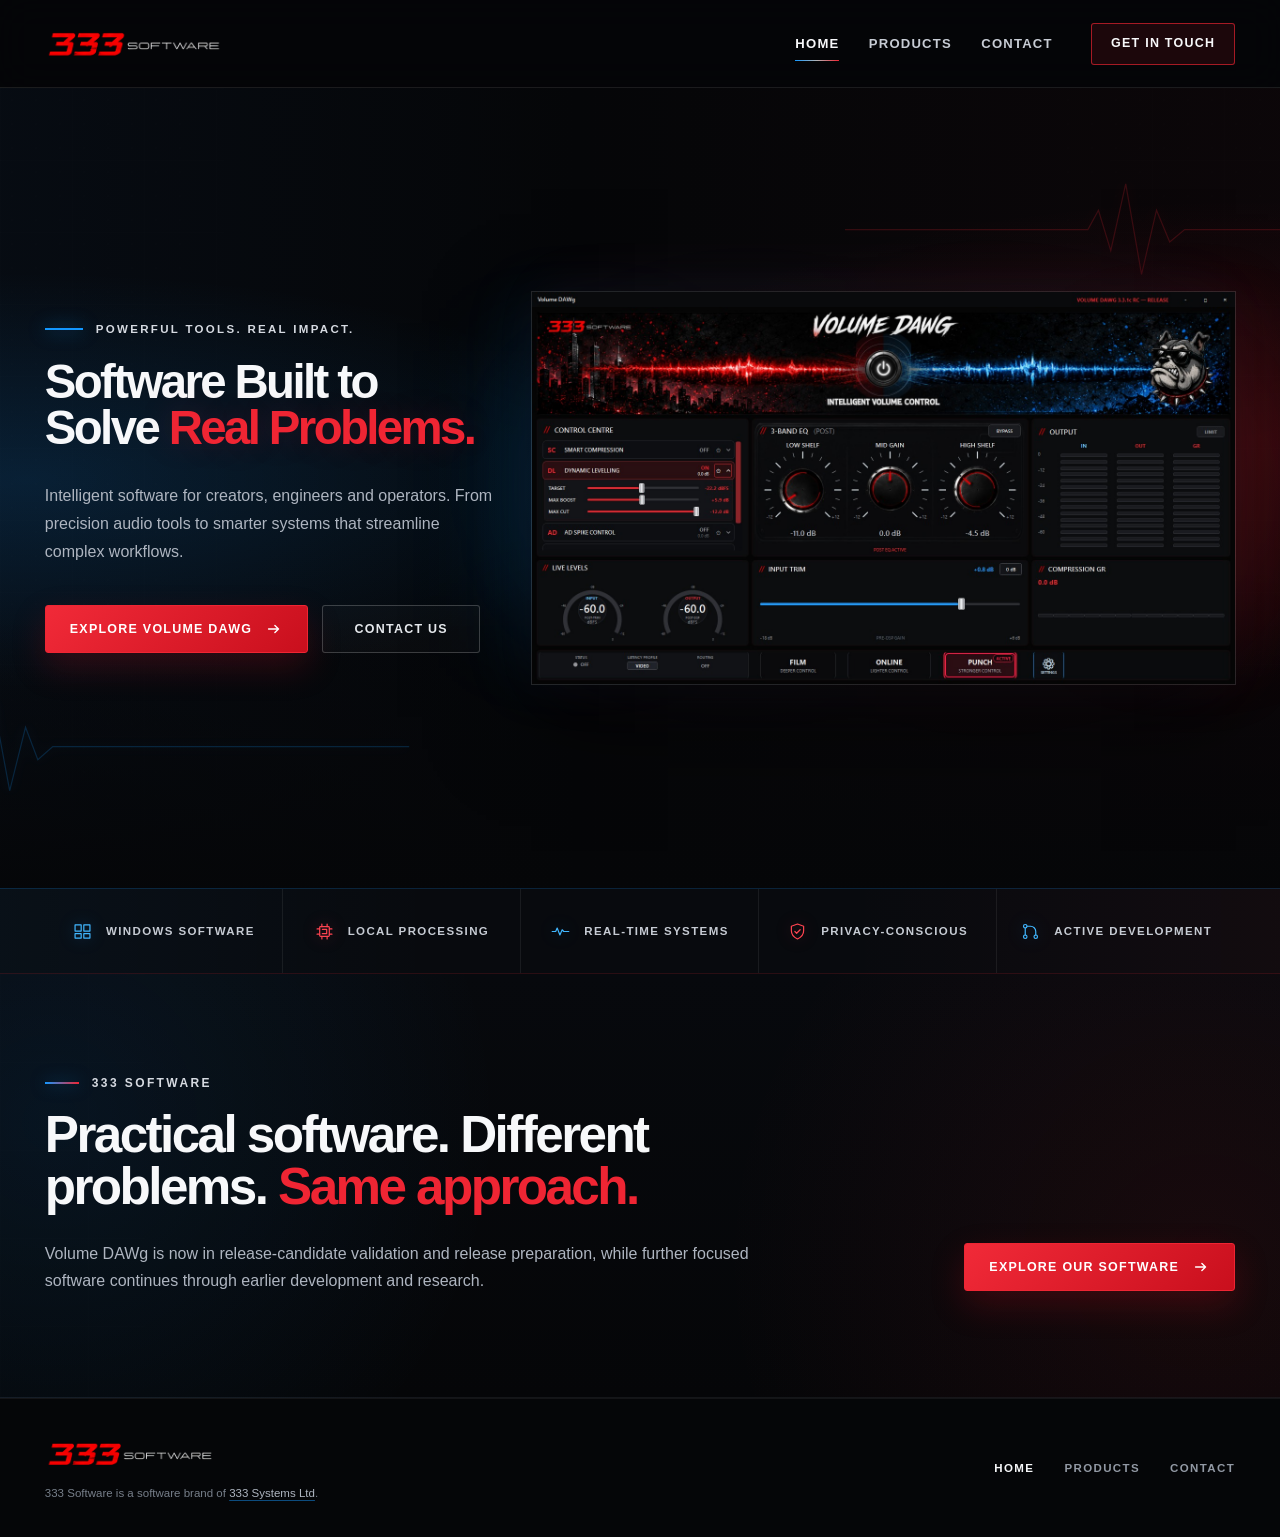
==== commit 7ed2d150: "Build Volume DAWg release-prep product experience" ====
--- a/index.html
+++ b/index.html
@@ -10,8 +10,8 @@
     >
     <meta name="theme-color" content="#07090d">
     <link rel="icon" type="image/png" href="images/brand/333-software-logo-horizontal.png">
-    <link rel="stylesheet" href="style.css">
-    <script src="script.js" defer></script>
+    <link rel="stylesheet" href="style.css?v=release-prep-1">
+    <script src="script.js?v=release-prep-1" defer></script>
   </head>
   <body>
     <a class="skip-link" href="#main-content">Skip to content</a>
@@ -73,8 +73,8 @@
               From precision audio tools to smarter systems that streamline complex workflows.
             </p>
             <div class="hero-actions">
-              <a class="button button-primary" href="products.html">
-                Explore Software
+              <a class="button button-primary" href="products/volume-dawg/">
+                Explore Volume DAWg
                 <svg viewBox="0 0 20 20" aria-hidden="true">
                   <path d="M4 10h11m-4-4 4 4-4 4"></path>
                 </svg>
@@ -89,10 +89,13 @@
             <div class="product-glow" aria-hidden="true"></div>
             <figure class="product-figure">
               <img
-                src="images/products/volumedawg-main.png"
-                width="1500"
-                height="840"
+                src="images/products/volumedawg-main-release-prep.jpeg"
+                width="1498"
+                height="836"
                 alt="Volume DAWg audio control application showing its control centre, equaliser, live levels and routing controls"
+                loading="eager"
+                fetchpriority="high"
+                decoding="async"
               >
             </figure>
           </div>
@@ -148,8 +151,8 @@
               <p class="section-eyebrow">333 Software</p>
               <h2 id="home-bridge-title">Practical software. Different problems. <span>Same approach.</span></h2>
               <p>
-                We build focused tools around genuine problems, with Volume DAWg currently our most
-                mature product and further software under active development.
+                Volume DAWg is now in release-candidate validation and release preparation, while
+                further focused software continues through earlier development and research.
               </p>
             </div>
             <a class="button button-primary" href="products.html">
--- a/style.css
+++ b/style.css
@@ -536,13 +536,14 @@
     background: rgba(5, 6, 8, 0.98);
     box-shadow: 0 22px 44px rgba(0, 0, 0, 0.5);
     transform: translateY(-8px);
-    transition: opacity 160ms ease, transform 160ms ease, visibility 160ms;
+    transition: opacity 160ms ease, transform 160ms ease, visibility 0s linear 160ms;
   }
 
   .primary-nav[data-open="true"] {
     visibility: visible;
     opacity: 1;
     transform: translateY(0);
+    transition-delay: 0s;
   }
 
   .nav-links {
@@ -588,7 +589,7 @@
   }
 
   .product-stage {
-    width: min(110%, 800px);
+    width: min(100%, 800px);
     justify-self: center;
   }
 
@@ -647,7 +648,7 @@
   }
 
   .product-stage {
-    width: calc(100% + 12px);
+    width: 100%;
   }
 
   .product-figure::before {
@@ -1918,3 +1919,814 @@
     grid-template-columns: 1fr;
   }
 }
+
+/* Release prep: product detail architecture */
+.breadcrumb {
+  position: relative;
+  z-index: 3;
+  margin-bottom: clamp(42px, 4vw, 64px);
+}
+
+.breadcrumb ol {
+  display: flex;
+  flex-wrap: wrap;
+  align-items: center;
+  gap: 10px;
+  margin: 0;
+  padding: 0;
+  list-style: none;
+}
+
+.breadcrumb li {
+  display: inline-flex;
+  align-items: center;
+  gap: 10px;
+  color: #7f8793;
+  font-size: 0.75rem;
+  font-weight: 800;
+  letter-spacing: 0.12em;
+  text-transform: uppercase;
+}
+
+.breadcrumb li + li::before {
+  content: "/";
+  color: rgba(255, 255, 255, 0.28);
+}
+
+.breadcrumb a {
+  color: #c8cdd5;
+  text-decoration-color: rgba(19, 151, 255, 0.55);
+  text-underline-offset: 4px;
+}
+
+.breadcrumb a:hover {
+  color: var(--white);
+  text-decoration-color: var(--red);
+}
+
+.volume-hero {
+  position: relative;
+  isolation: isolate;
+  overflow: hidden;
+  padding-block: clamp(52px, 5.5vw, 88px) clamp(82px, 7vw, 118px);
+  border-bottom: 1px solid rgba(255, 255, 255, 0.06);
+  background:
+    radial-gradient(ellipse at 2% 38%, rgba(19, 151, 255, 0.16), transparent 35%),
+    radial-gradient(ellipse at 98% 52%, rgba(239, 37, 51, 0.16), transparent 37%),
+    linear-gradient(90deg, rgba(8, 16, 27, 0.5), transparent 47%, rgba(24, 7, 10, 0.35)),
+    var(--black);
+}
+
+.volume-hero::after {
+  position: absolute;
+  z-index: -1;
+  inset: 0;
+  content: "";
+  background: linear-gradient(180deg, transparent 62%, rgba(5, 6, 8, 0.9));
+  pointer-events: none;
+}
+
+.volume-hero-layout {
+  position: relative;
+  z-index: 2;
+  display: grid;
+  grid-template-columns: minmax(390px, 0.37fr) minmax(0, 0.63fr);
+  align-items: center;
+  gap: clamp(50px, 5vw, 94px);
+}
+
+.volume-hero-copy {
+  max-width: 600px;
+}
+
+.volume-hero-copy .status-chip,
+.mini-product-copy .status-chip {
+  margin-bottom: 26px;
+}
+
+.volume-hero-copy .product-kicker,
+.mini-product-copy .product-kicker {
+  margin-bottom: 16px;
+}
+
+.volume-hero h1 {
+  max-width: 620px;
+  font-size: clamp(4.4rem, 5.6vw, 6.7rem);
+  line-height: 0.88;
+}
+
+.volume-positioning {
+  margin: 26px 0 0;
+  color: var(--white);
+  font-size: clamp(1.28rem, 1.45vw, 1.62rem);
+  font-weight: 700;
+  letter-spacing: -0.025em;
+  line-height: 1.28;
+}
+
+.volume-summary {
+  max-width: 560px;
+  margin: 21px 0 0;
+  color: var(--cool-grey);
+  font-size: 1rem;
+  line-height: 1.7;
+}
+
+.release-note {
+  max-width: 530px;
+  margin: 24px 0 0;
+  padding-left: 16px;
+  border-left: 2px solid rgba(239, 37, 51, 0.72);
+  color: #858d99;
+  font-size: 0.82rem;
+  line-height: 1.58;
+}
+
+.volume-product-figure {
+  position: relative;
+  z-index: 2;
+  min-width: 0;
+  margin: 0;
+}
+
+.volume-product-figure::before {
+  position: absolute;
+  z-index: -1;
+  inset: -1px;
+  content: "";
+  border: 1px solid rgba(255, 255, 255, 0.14);
+  box-shadow:
+    0 34px 90px rgba(0, 0, 0, 0.58),
+    -22px 0 58px rgba(19, 151, 255, 0.08),
+    22px 0 58px rgba(239, 37, 51, 0.09);
+}
+
+.volume-product-figure img {
+  width: 100%;
+  height: auto;
+  border: 1px solid rgba(255, 255, 255, 0.06);
+  background: #07090d;
+}
+
+.volume-product-figure figcaption {
+  margin-top: 14px;
+  color: #727a86;
+  font-size: 0.72rem;
+  font-weight: 700;
+  letter-spacing: 0.08em;
+  text-align: right;
+  text-transform: uppercase;
+}
+
+.volume-product-glow {
+  position: absolute;
+  z-index: -2;
+  inset: 2% -3%;
+  border-radius: 50%;
+  background: linear-gradient(90deg, rgba(19, 151, 255, 0.18), transparent 46%, rgba(239, 37, 51, 0.18));
+  filter: blur(62px);
+}
+
+.product-problem,
+.capabilities-section,
+.product-facts,
+.mini-product-body {
+  position: relative;
+  overflow: hidden;
+  padding-block: clamp(88px, 8vw, 144px);
+  border-bottom: 1px solid rgba(255, 255, 255, 0.05);
+}
+
+.product-problem,
+.product-facts,
+.mini-product-body {
+  background:
+    radial-gradient(circle at 4% 20%, rgba(19, 151, 255, 0.07), transparent 31rem),
+    radial-gradient(circle at 96% 78%, rgba(239, 37, 51, 0.065), transparent 32rem),
+    #07090d;
+}
+
+.capabilities-section {
+  isolation: isolate;
+  background:
+    radial-gradient(circle at 92% 18%, rgba(239, 37, 51, 0.07), transparent 31rem),
+    linear-gradient(180deg, #050608, #080a0e);
+}
+
+.capabilities-section::before,
+.mini-product-body::before {
+  position: absolute;
+  z-index: -1;
+  inset: 0;
+  content: "";
+  opacity: 0.13;
+  background-image:
+    linear-gradient(rgba(255, 255, 255, 0.035) 1px, transparent 1px),
+    linear-gradient(90deg, rgba(255, 255, 255, 0.035) 1px, transparent 1px);
+  background-size: 88px 88px;
+  mask-image: linear-gradient(180deg, #000, transparent 84%);
+}
+
+.section-split {
+  display: grid;
+  grid-template-columns: minmax(0, 0.5fr) minmax(360px, 0.5fr);
+  align-items: start;
+  gap: clamp(56px, 8vw, 140px);
+}
+
+.section-split h2,
+.facts-copy h2,
+.release-panel h2,
+.mini-product-body h2 {
+  max-width: 790px;
+  margin: 0;
+  font-family: "Arial Narrow", "Helvetica Neue", Arial, sans-serif;
+  font-size: clamp(2.8rem, 4.2vw, 5rem);
+  font-stretch: condensed;
+  font-weight: 850;
+  letter-spacing: -0.05em;
+  line-height: 0.98;
+  text-wrap: balance;
+}
+
+.section-split h2 span,
+.facts-copy h2 span,
+.release-panel h2 span,
+.mini-product-body h2 span,
+.mini-product-copy h1 span {
+  color: var(--red);
+}
+
+.problem-copy p,
+.facts-copy > p,
+.release-panel > div > p:last-child,
+.mini-product-copy > p:not(.product-kicker, .mini-positioning) {
+  margin: 0;
+  color: var(--cool-grey);
+  font-size: 1rem;
+  line-height: 1.72;
+}
+
+.problem-copy p + p,
+.facts-copy > p + p {
+  margin-top: 22px;
+}
+
+.problem-grid {
+  display: grid;
+  grid-template-columns: repeat(4, minmax(0, 1fr));
+  gap: 14px;
+  margin-top: clamp(54px, 6vw, 94px);
+}
+
+.problem-grid article {
+  min-width: 0;
+  min-height: 215px;
+  padding: 27px 25px 30px;
+  border: 1px solid rgba(255, 255, 255, 0.09);
+  background: linear-gradient(145deg, rgba(255, 255, 255, 0.032), rgba(255, 255, 255, 0.012));
+}
+
+.problem-grid article > span {
+  color: var(--blue-bright);
+  font-size: 0.68rem;
+  font-weight: 850;
+  letter-spacing: 0.14em;
+}
+
+.problem-grid article:nth-child(even) > span {
+  color: #ff5965;
+}
+
+.problem-grid h3 {
+  margin: 42px 0 0;
+  font-family: "Arial Narrow", "Helvetica Neue", Arial, sans-serif;
+  font-size: 1.58rem;
+  font-weight: 850;
+  letter-spacing: -0.035em;
+}
+
+.problem-grid p {
+  margin: 12px 0 0;
+  color: #979faa;
+  font-size: 0.91rem;
+  line-height: 1.58;
+}
+
+.capabilities-intro {
+  margin-bottom: clamp(52px, 6vw, 84px);
+}
+
+.capability-groups {
+  display: grid;
+  grid-template-columns: repeat(2, minmax(0, 1fr));
+  gap: clamp(18px, 1.7vw, 28px);
+}
+
+.capability-group {
+  position: relative;
+  min-width: 0;
+  padding: clamp(28px, 3vw, 46px);
+  overflow: hidden;
+  border: 1px solid rgba(255, 255, 255, 0.1);
+  background:
+    radial-gradient(circle at 0 0, rgba(19, 151, 255, 0.07), transparent 23rem),
+    rgba(10, 13, 18, 0.94);
+}
+
+.capability-group:nth-child(even) {
+  background:
+    radial-gradient(circle at 100% 0, rgba(239, 37, 51, 0.065), transparent 23rem),
+    rgba(10, 13, 18, 0.94);
+}
+
+.capability-group::before {
+  position: absolute;
+  top: 0;
+  right: 0;
+  left: 0;
+  height: 2px;
+  content: "";
+  background: linear-gradient(90deg, var(--blue), transparent 48%, var(--red));
+  opacity: 0.7;
+}
+
+.capability-group-wide {
+  grid-column: 1 / -1;
+}
+
+.capability-index {
+  margin: 0;
+  color: #87909c;
+  font-size: 0.69rem;
+  font-weight: 850;
+  letter-spacing: 0.14em;
+  text-transform: uppercase;
+}
+
+.capability-group h3 {
+  margin: 15px 0 0;
+  font-family: "Arial Narrow", "Helvetica Neue", Arial, sans-serif;
+  font-size: clamp(2rem, 2.5vw, 3rem);
+  font-weight: 850;
+  letter-spacing: -0.045em;
+  line-height: 1;
+}
+
+.capability-group ul {
+  display: grid;
+  gap: 0;
+  margin: 32px 0 0;
+  padding: 0;
+  list-style: none;
+}
+
+.capability-group-wide ul {
+  grid-template-columns: repeat(3, minmax(0, 1fr));
+  gap: 20px;
+}
+
+.capability-group li {
+  display: grid;
+  grid-template-columns: minmax(150px, 0.32fr) minmax(0, 0.68fr);
+  gap: 25px;
+  padding-block: 17px;
+  border-top: 1px solid rgba(255, 255, 255, 0.075);
+}
+
+.capability-group-wide li {
+  display: block;
+}
+
+.capability-group li strong {
+  color: #e4e7eb;
+  font-size: 0.82rem;
+  font-weight: 800;
+  letter-spacing: 0.04em;
+  line-height: 1.45;
+}
+
+.capability-group li span {
+  color: #929aa5;
+  font-size: 0.88rem;
+  line-height: 1.58;
+}
+
+.capability-group-wide li span {
+  display: block;
+  margin-top: 9px;
+}
+
+.facts-layout {
+  display: grid;
+  grid-template-columns: minmax(0, 0.48fr) minmax(420px, 0.52fr);
+  align-items: start;
+  gap: clamp(58px, 8vw, 142px);
+}
+
+.facts-copy > p:first-of-type {
+  margin-top: 31px;
+}
+
+.facts-list {
+  margin: 0;
+  border-top: 1px solid rgba(255, 255, 255, 0.11);
+}
+
+.facts-list div {
+  display: grid;
+  grid-template-columns: minmax(145px, 0.34fr) minmax(0, 0.66fr);
+  gap: 28px;
+  padding: 23px 0;
+  border-bottom: 1px solid rgba(255, 255, 255, 0.09);
+}
+
+.facts-list dt {
+  color: #858d99;
+  font-size: 0.71rem;
+  font-weight: 850;
+  letter-spacing: 0.12em;
+  text-transform: uppercase;
+}
+
+.facts-list dd {
+  margin: 0;
+  color: #d8dce2;
+  font-size: 0.94rem;
+  line-height: 1.55;
+}
+
+.local-note {
+  display: flex;
+  align-items: flex-start;
+  gap: 18px;
+  margin-top: clamp(48px, 5vw, 76px);
+  padding: 22px 25px;
+  border: 1px solid rgba(19, 151, 255, 0.19);
+  background: rgba(19, 151, 255, 0.04);
+}
+
+.local-note span {
+  width: 8px;
+  height: 8px;
+  flex: 0 0 auto;
+  margin-top: 7px;
+  border-radius: 50%;
+  background: var(--blue-bright);
+  box-shadow: 0 0 13px rgba(19, 151, 255, 0.8);
+}
+
+.local-note p {
+  margin: 0;
+  color: #aeb5c0;
+  font-size: 0.9rem;
+  line-height: 1.6;
+}
+
+.release-section {
+  position: relative;
+  overflow: hidden;
+  padding-block: clamp(84px, 7vw, 126px);
+  background:
+    radial-gradient(circle at 5% 30%, rgba(19, 151, 255, 0.1), transparent 30rem),
+    radial-gradient(circle at 95% 68%, rgba(239, 37, 51, 0.1), transparent 31rem),
+    #050608;
+}
+
+.release-panel {
+  display: grid;
+  grid-template-columns: minmax(0, 1fr) auto;
+  align-items: end;
+  gap: clamp(50px, 8vw, 132px);
+}
+
+.release-panel > div {
+  max-width: 950px;
+}
+
+.release-panel > div > p:last-child {
+  max-width: 760px;
+  margin-top: 27px;
+}
+
+.release-panel > .button {
+  min-width: 250px;
+  margin-bottom: 4px;
+}
+
+.mini-product-hero {
+  position: relative;
+  min-height: calc(100svh - var(--header-height));
+  display: flex;
+  align-items: center;
+  isolation: isolate;
+  overflow: hidden;
+  padding-block: clamp(52px, 5vw, 82px);
+  border-bottom: 1px solid rgba(255, 255, 255, 0.06);
+  background:
+    radial-gradient(ellipse at 2% 44%, rgba(19, 151, 255, 0.15), transparent 36%),
+    radial-gradient(ellipse at 98% 50%, rgba(239, 37, 51, 0.13), transparent 38%),
+    var(--black);
+}
+
+.mini-product-layout {
+  display: grid;
+  grid-template-columns: minmax(380px, 0.48fr) minmax(0, 0.52fr);
+  align-items: center;
+  gap: clamp(64px, 9vw, 160px);
+}
+
+.mini-product-copy {
+  position: relative;
+  z-index: 2;
+  max-width: 720px;
+}
+
+.mini-product-copy h1 {
+  max-width: 800px;
+  font-size: clamp(4rem, 5.6vw, 6.6rem);
+  line-height: 0.91;
+}
+
+.mini-product-audio .mini-product-copy h1 {
+  font-size: clamp(3.8rem, 5.25vw, 6.2rem);
+}
+
+.mini-positioning {
+  margin: 27px 0 20px;
+  color: var(--white);
+  font-size: clamp(1.22rem, 1.45vw, 1.58rem);
+  font-weight: 700;
+  letter-spacing: -0.02em;
+  line-height: 1.3;
+}
+
+.mini-product-motif {
+  position: relative;
+  min-width: 0;
+  color: var(--blue-bright);
+  opacity: 0.55;
+}
+
+.mini-product-audio .mini-product-motif {
+  color: #ff4451;
+}
+
+.mini-product-motif::before {
+  position: absolute;
+  inset: 14%;
+  content: "";
+  border-radius: 50%;
+  background: currentColor;
+  filter: blur(90px);
+  opacity: 0.16;
+}
+
+.mini-product-motif svg {
+  position: relative;
+  width: 100%;
+  height: auto;
+  overflow: visible;
+  fill: none;
+  stroke: currentColor;
+  stroke-linecap: round;
+  stroke-linejoin: round;
+  stroke-width: 1.5;
+  filter: drop-shadow(0 0 11px currentColor);
+}
+
+.mini-product-motif circle {
+  fill: #07090d;
+}
+
+.mini-product-motif .motif-axis {
+  stroke: rgba(255, 255, 255, 0.16);
+  filter: none;
+}
+
+.mini-body-layout {
+  display: grid;
+  grid-template-columns: minmax(320px, 0.36fr) minmax(0, 0.64fr);
+  align-items: start;
+  gap: clamp(58px, 8vw, 140px);
+}
+
+.mini-principles {
+  display: grid;
+  gap: 0;
+  border-top: 1px solid rgba(255, 255, 255, 0.11);
+}
+
+.mini-principles article {
+  display: grid;
+  grid-template-columns: minmax(118px, 0.22fr) minmax(190px, 0.31fr) minmax(0, 0.47fr);
+  gap: 28px;
+  align-items: start;
+  padding-block: 28px;
+  border-bottom: 1px solid rgba(255, 255, 255, 0.09);
+}
+
+.mini-principles p {
+  margin: 0;
+  color: #7f8792;
+  font-size: 0.68rem;
+  font-weight: 850;
+  letter-spacing: 0.12em;
+  line-height: 1.5;
+  text-transform: uppercase;
+}
+
+.mini-principles h3 {
+  margin: 0;
+  color: #e8eaee;
+  font-family: "Arial Narrow", "Helvetica Neue", Arial, sans-serif;
+  font-size: 1.55rem;
+  font-weight: 850;
+  letter-spacing: -0.035em;
+  line-height: 1.05;
+}
+
+.mini-principles span {
+  color: #989faa;
+  font-size: 0.94rem;
+  line-height: 1.62;
+}
+
+@media (max-width: 1180px) {
+  .volume-hero-layout {
+    grid-template-columns: minmax(340px, 0.42fr) minmax(0, 0.58fr);
+    gap: 42px;
+  }
+
+  .volume-hero h1 {
+    font-size: clamp(3.8rem, 6vw, 5.3rem);
+  }
+
+  .problem-grid {
+    grid-template-columns: repeat(2, minmax(0, 1fr));
+  }
+
+  .mini-product-layout {
+    gap: 70px;
+  }
+}
+
+@media (max-width: 920px) {
+  .volume-hero-layout,
+  .mini-product-layout,
+  .section-split,
+  .facts-layout,
+  .mini-body-layout {
+    grid-template-columns: 1fr;
+  }
+
+  .volume-hero-layout {
+    gap: 62px;
+  }
+
+  .volume-hero-copy,
+  .mini-product-copy {
+    max-width: 720px;
+  }
+
+  .volume-product-figure {
+    width: min(100%, 960px);
+  }
+
+  .section-split,
+  .facts-layout,
+  .mini-body-layout {
+    gap: 46px;
+  }
+
+  .capability-group li {
+    grid-template-columns: 1fr;
+    gap: 8px;
+  }
+
+  .capability-group-wide ul {
+    grid-template-columns: 1fr;
+    gap: 0;
+  }
+
+  .release-panel {
+    grid-template-columns: 1fr;
+    align-items: start;
+    gap: 40px;
+  }
+
+  .release-panel > .button {
+    width: fit-content;
+  }
+
+  .mini-product-hero {
+    min-height: auto;
+  }
+
+  .mini-product-motif {
+    width: min(86%, 680px);
+    margin-inline: auto;
+  }
+}
+
+@media (max-width: 700px) {
+  .breadcrumb {
+    margin-bottom: 34px;
+  }
+
+  .volume-hero h1,
+  .mini-product-copy h1,
+  .mini-product-audio .mini-product-copy h1 {
+    font-size: clamp(3.25rem, 15vw, 4.6rem);
+  }
+
+  .volume-positioning,
+  .mini-positioning {
+    font-size: 1.2rem;
+  }
+
+  .problem-grid,
+  .capability-groups {
+    grid-template-columns: 1fr;
+  }
+
+  .capability-group-wide {
+    grid-column: auto;
+  }
+
+  .facts-list div {
+    grid-template-columns: 1fr;
+    gap: 9px;
+  }
+
+  .mini-principles article {
+    grid-template-columns: 1fr;
+    gap: 11px;
+  }
+}
+
+@media (max-width: 520px) {
+  .volume-hero,
+  .mini-product-hero {
+    padding-block: 38px 72px;
+  }
+
+  .volume-hero-layout {
+    gap: 48px;
+  }
+
+  .volume-hero-copy .status-chip,
+  .mini-product-copy .status-chip {
+    margin-bottom: 23px;
+  }
+
+  .volume-summary,
+  .problem-copy p,
+  .facts-copy > p,
+  .mini-product-copy > p:not(.product-kicker, .mini-positioning) {
+    font-size: 0.97rem;
+    line-height: 1.65;
+  }
+
+  .volume-product-figure {
+    width: calc(100% + 10px);
+    margin-left: -5px;
+  }
+
+  .volume-product-figure figcaption {
+    font-size: 0.65rem;
+    line-height: 1.5;
+  }
+
+  .section-split h2,
+  .facts-copy h2,
+  .release-panel h2,
+  .mini-product-body h2 {
+    font-size: clamp(2.55rem, 12vw, 3.4rem);
+  }
+
+  .problem-grid article {
+    min-height: 190px;
+  }
+
+  .capability-group {
+    padding: 27px 23px;
+  }
+
+  .capability-group h3 {
+    font-size: 2.25rem;
+  }
+
+  .release-panel > .button {
+    width: 100%;
+  }
+
+  .mini-product-layout {
+    gap: 48px;
+  }
+
+  .mini-product-motif {
+    width: calc(100% + 32px);
+    margin-left: -16px;
+  }
+}
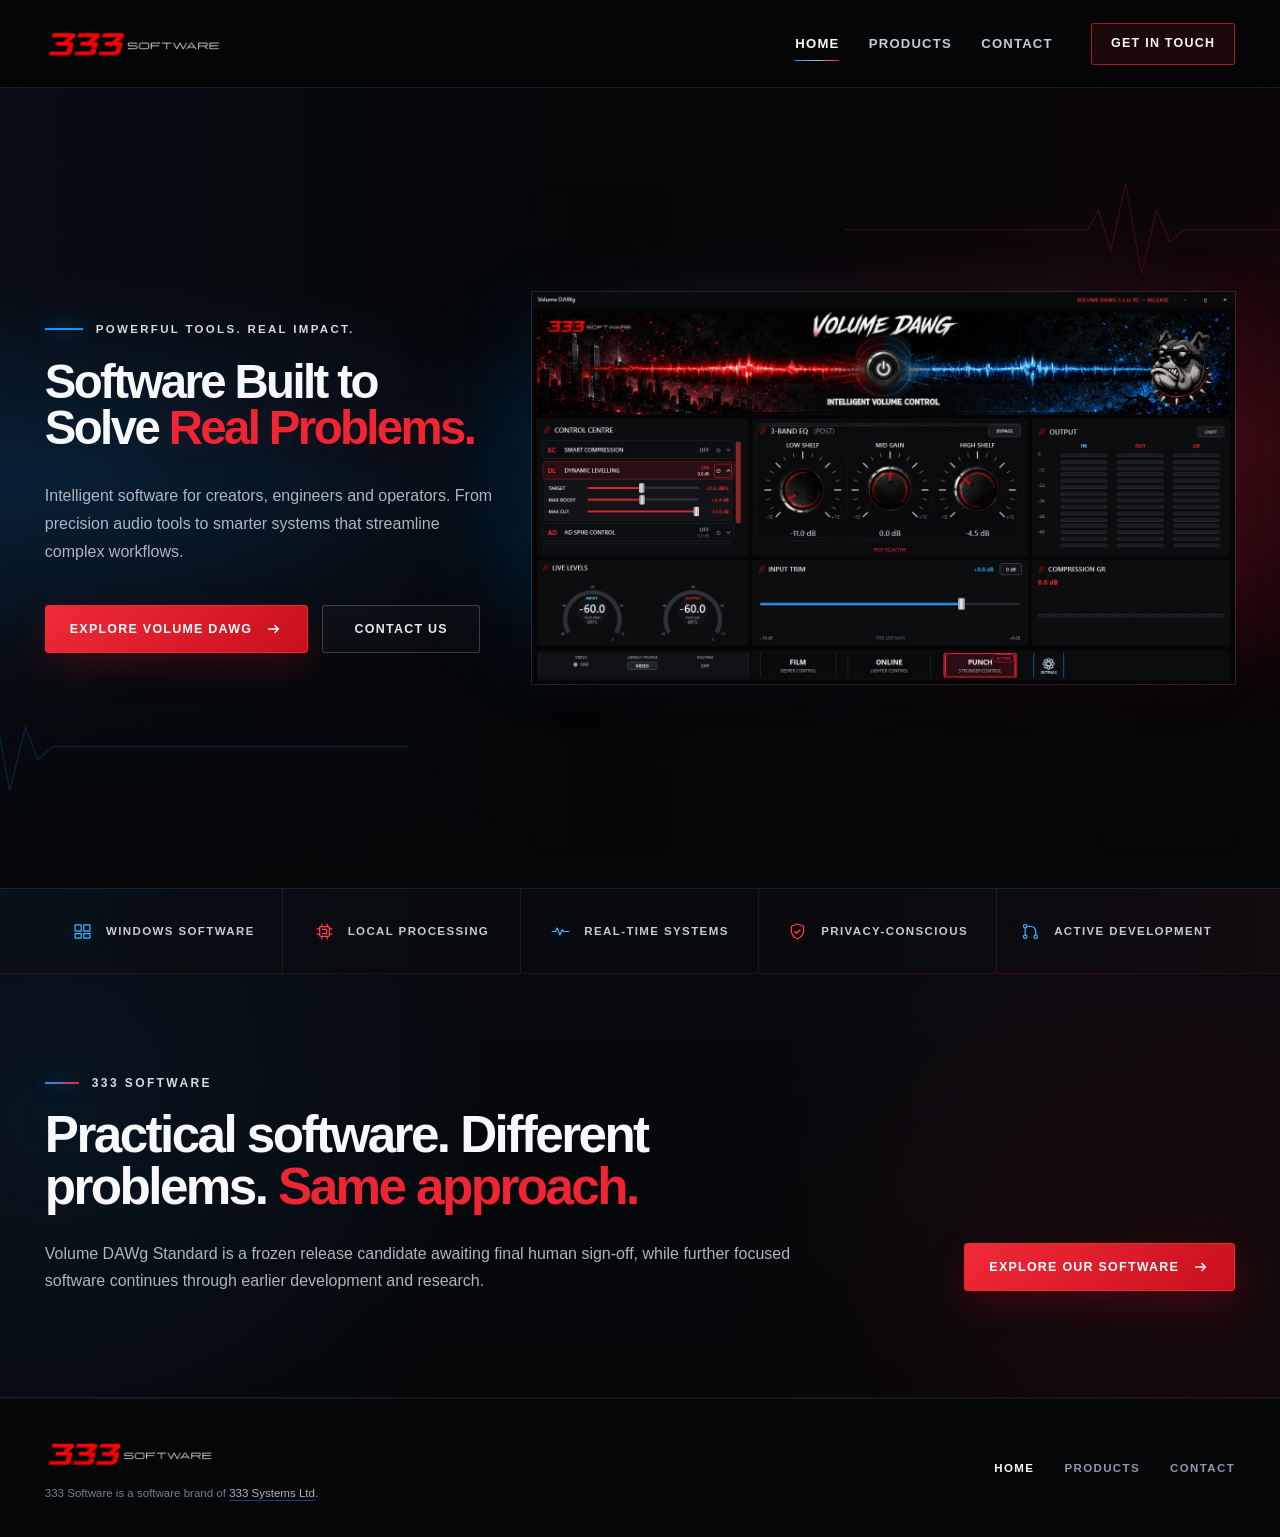
==== commit 89794dfa: "Align Volume DAWg Standard marketing with frozen RC" ====
--- a/index.html
+++ b/index.html
@@ -8,10 +8,30 @@
       name="description"
       content="333 Software builds practical, intelligent software for creators, engineers and operators, led by Volume DAWg."
     >
+    <!-- Preview deployment: canonical and indexability move to 333software.co.uk at launch. -->
+    <meta name="robots" content="noindex, nofollow, noarchive">
+    <meta property="og:type" content="website">
+    <meta property="og:site_name" content="333 Software">
+    <meta property="og:title" content="333 Software | Software Built to Solve Real Problems">
+    <meta property="og:description" content="333 Software builds practical, intelligent software for creators, engineers and operators, led by Volume DAWg.">
+    <meta name="twitter:card" content="summary">
+    <meta name="twitter:title" content="333 Software | Software Built to Solve Real Problems">
+    <meta name="twitter:description" content="333 Software builds practical, intelligent software for creators, engineers and operators, led by Volume DAWg.">
     <meta name="theme-color" content="#07090d">
     <link rel="icon" type="image/png" href="images/brand/333-software-logo-horizontal.png">
-    <link rel="stylesheet" href="style.css?v=release-prep-1">
+    <link rel="stylesheet" href="style.css?v=seo-launch-foundation-2">
     <script src="script.js?v=release-prep-1" defer></script>
+    <script type="application/ld+json">
+      {
+        "@context": "https://schema.org",
+        "@type": "Organization",
+        "name": "333 Software",
+        "parentOrganization": {
+          "@type": "Organization",
+          "name": "333 Systems Ltd"
+        }
+      }
+    </script>
   </head>
   <body>
     <a class="skip-link" href="#main-content">Skip to content</a>
@@ -151,8 +171,8 @@
               <p class="section-eyebrow">333 Software</p>
               <h2 id="home-bridge-title">Practical software. Different problems. <span>Same approach.</span></h2>
               <p>
-                Volume DAWg is now in release-candidate validation and release preparation, while
-                further focused software continues through earlier development and research.
+                Volume DAWg Standard is a frozen release candidate awaiting final human sign-off,
+                while further focused software continues through earlier development and research.
               </p>
             </div>
             <a class="button button-primary" href="products.html">
--- a/style.css
+++ b/style.css
@@ -264,7 +264,7 @@
   position: relative;
   z-index: 2;
   display: grid;
-  grid-template-columns: minmax(390px, 0.38fr) minmax(0, 0.62fr);
+  grid-template-columns: minmax(0, 0.38fr) minmax(0, 0.62fr);
   align-items: center;
   gap: clamp(42px, 4.2vw, 78px);
   padding-block: clamp(70px, 7.5vh, 112px);
@@ -273,6 +273,7 @@
 .hero-copy {
   position: relative;
   z-index: 3;
+  min-width: 0;
   max-width: 620px;
 }
 
@@ -312,7 +313,7 @@
 h1 .headline-line {
   display: block;
   color: inherit;
-  white-space: nowrap;
+  white-space: normal;
 }
 
 h1 strong {
@@ -481,7 +482,7 @@
   }
 
   .hero-layout {
-    grid-template-columns: minmax(360px, 0.39fr) minmax(0, 0.61fr);
+    grid-template-columns: minmax(0, 0.39fr) minmax(0, 0.61fr);
     gap: clamp(32px, 3vw, 48px);
   }
 
@@ -500,7 +501,7 @@
   }
 
   .hero-layout {
-    grid-template-columns: minmax(330px, 0.42fr) minmax(0, 0.58fr);
+    grid-template-columns: minmax(0, 0.42fr) minmax(0, 0.58fr);
   }
 
   .hero-description {
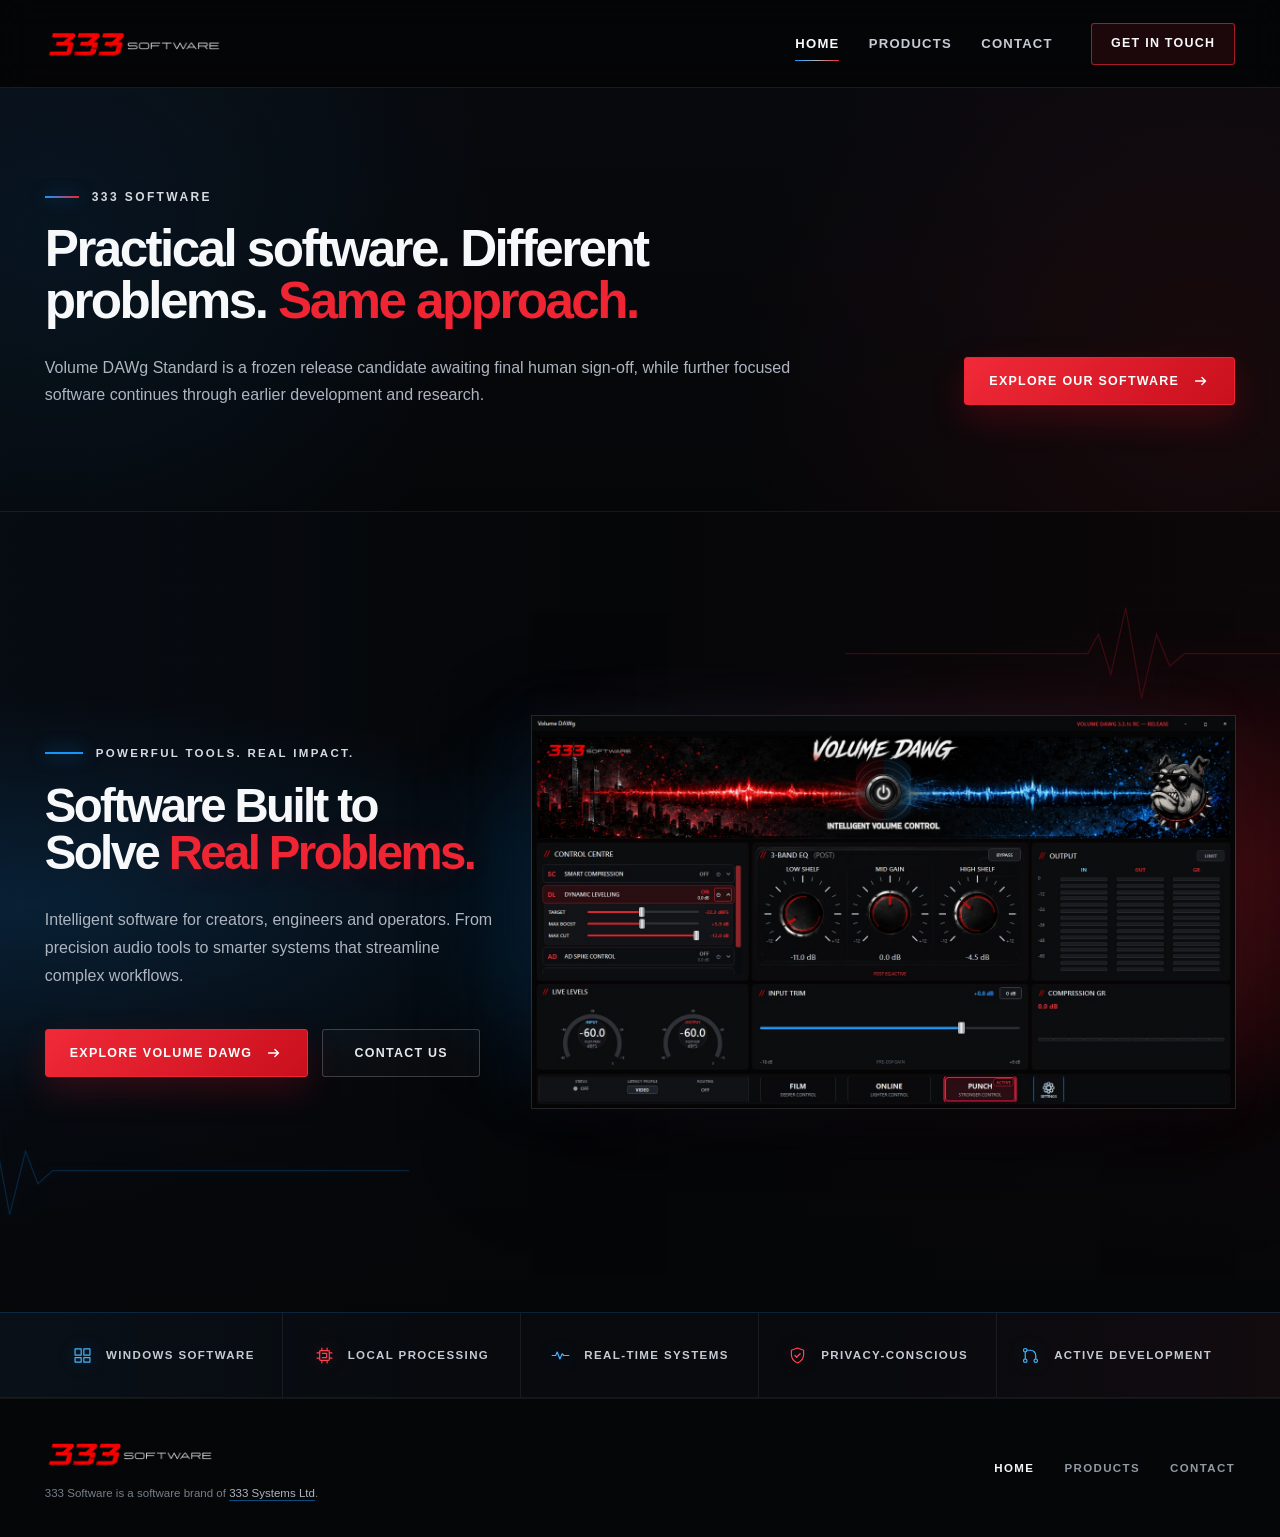
==== commit 2dfb58e8: "Reorder Software homepage sections" ====
--- a/index.html
+++ b/index.html
@@ -72,6 +72,27 @@
     </header>
 
     <main id="main-content">
+      <section class="home-bridge" aria-labelledby="home-bridge-title">
+        <div class="site-shell">
+          <div class="home-bridge-inner">
+            <div class="home-bridge-copy">
+              <p class="section-eyebrow">333 Software</p>
+              <h2 id="home-bridge-title">Practical software. Different problems. <span>Same approach.</span></h2>
+              <p>
+                Volume DAWg Standard is a frozen release candidate awaiting final human sign-off,
+                while further focused software continues through earlier development and research.
+              </p>
+            </div>
+            <a class="button button-primary" href="products.html">
+              Explore Our Software
+              <svg viewBox="0 0 20 20" aria-hidden="true">
+                <path d="M4 10h11m-4-4 4 4-4 4"></path>
+              </svg>
+            </a>
+          </div>
+        </div>
+      </section>
+
       <section class="hero" id="software" aria-labelledby="hero-title">
         <div class="signal-grid" aria-hidden="true"></div>
         <svg class="signal-wave signal-wave-left" viewBox="0 0 640 140" aria-hidden="true">
@@ -164,26 +185,6 @@
         </div>
       </section>
 
-      <section class="home-bridge" aria-labelledby="home-bridge-title">
-        <div class="site-shell">
-          <div class="home-bridge-inner">
-            <div class="home-bridge-copy">
-              <p class="section-eyebrow">333 Software</p>
-              <h2 id="home-bridge-title">Practical software. Different problems. <span>Same approach.</span></h2>
-              <p>
-                Volume DAWg Standard is a frozen release candidate awaiting final human sign-off,
-                while further focused software continues through earlier development and research.
-              </p>
-            </div>
-            <a class="button button-primary" href="products.html">
-              Explore Our Software
-              <svg viewBox="0 0 20 20" aria-hidden="true">
-                <path d="M4 10h11m-4-4 4 4-4 4"></path>
-              </svg>
-            </a>
-          </div>
-        </div>
-      </section>
     </main>
 
     <footer class="site-footer">
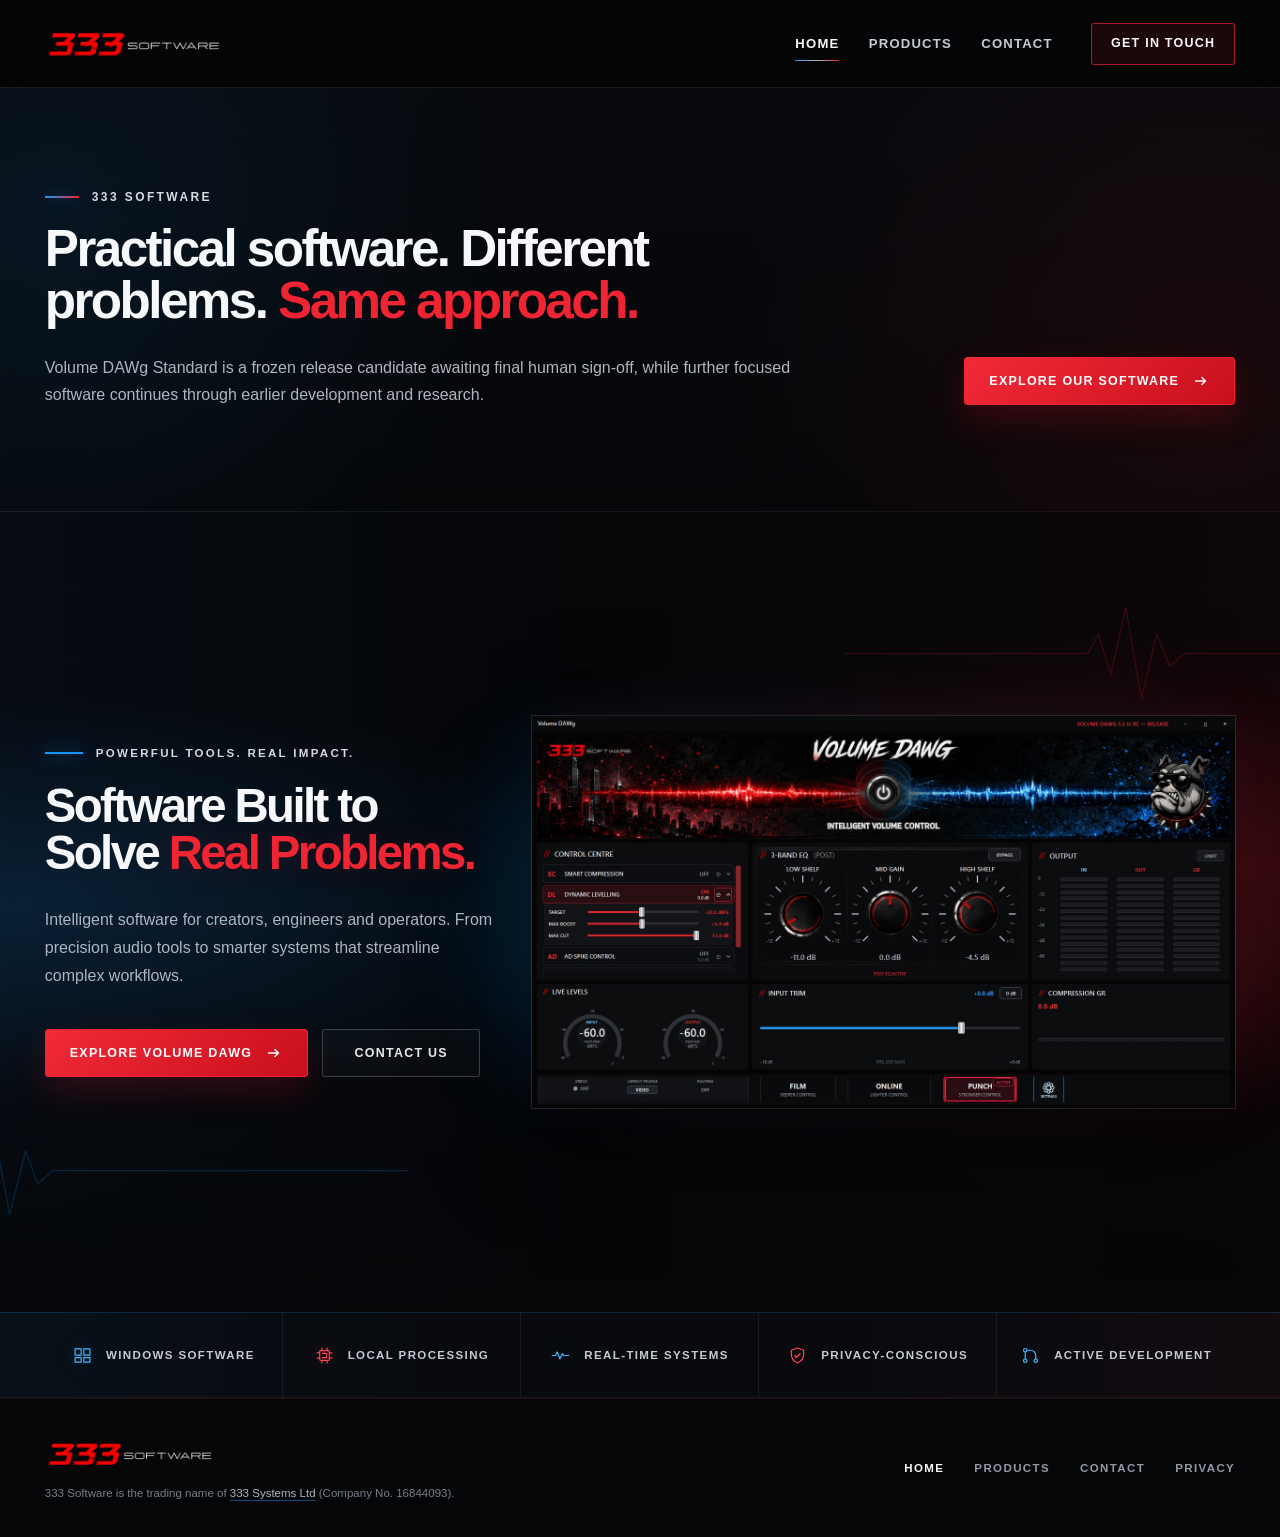
==== commit 02b27618: "Prepare 333 Software launch copy, contact and privacy" ====
--- a/index.html
+++ b/index.html
@@ -199,14 +199,15 @@
             >
           </a>
           <p class="footer-relationship">
-            333 Software is a software brand of
-            <a href="https://333systemsltd.co.uk">333 Systems Ltd</a>.
+            333 Software is the trading name of
+            <a href="https://333systemsltd.co.uk">333 Systems Ltd</a> (Company No. 16844093).
           </p>
         </div>
         <nav class="footer-nav" aria-label="Footer navigation">
           <a href="index.html" aria-current="page">Home</a>
           <a href="products.html">Products</a>
           <a href="contact.html">Contact</a>
+          <a href="privacy.html">Privacy</a>
         </nav>
       </div>
     </footer>
--- a/style.css
+++ b/style.css
@@ -2731,3 +2731,22 @@
     margin-left: -16px;
   }
 }
+
+.privacy-copy {
+  max-width: 920px;
+  margin-inline: auto;
+}
+
+.privacy-copy h2 {
+  margin-top: 42px;
+  font-size: clamp(1.4rem, 2vw, 1.8rem);
+  line-height: 1.2;
+}
+
+.privacy-copy h2:first-child {
+  margin-top: 0;
+}
+
+.privacy-copy h2 + p {
+  margin-top: 14px;
+}
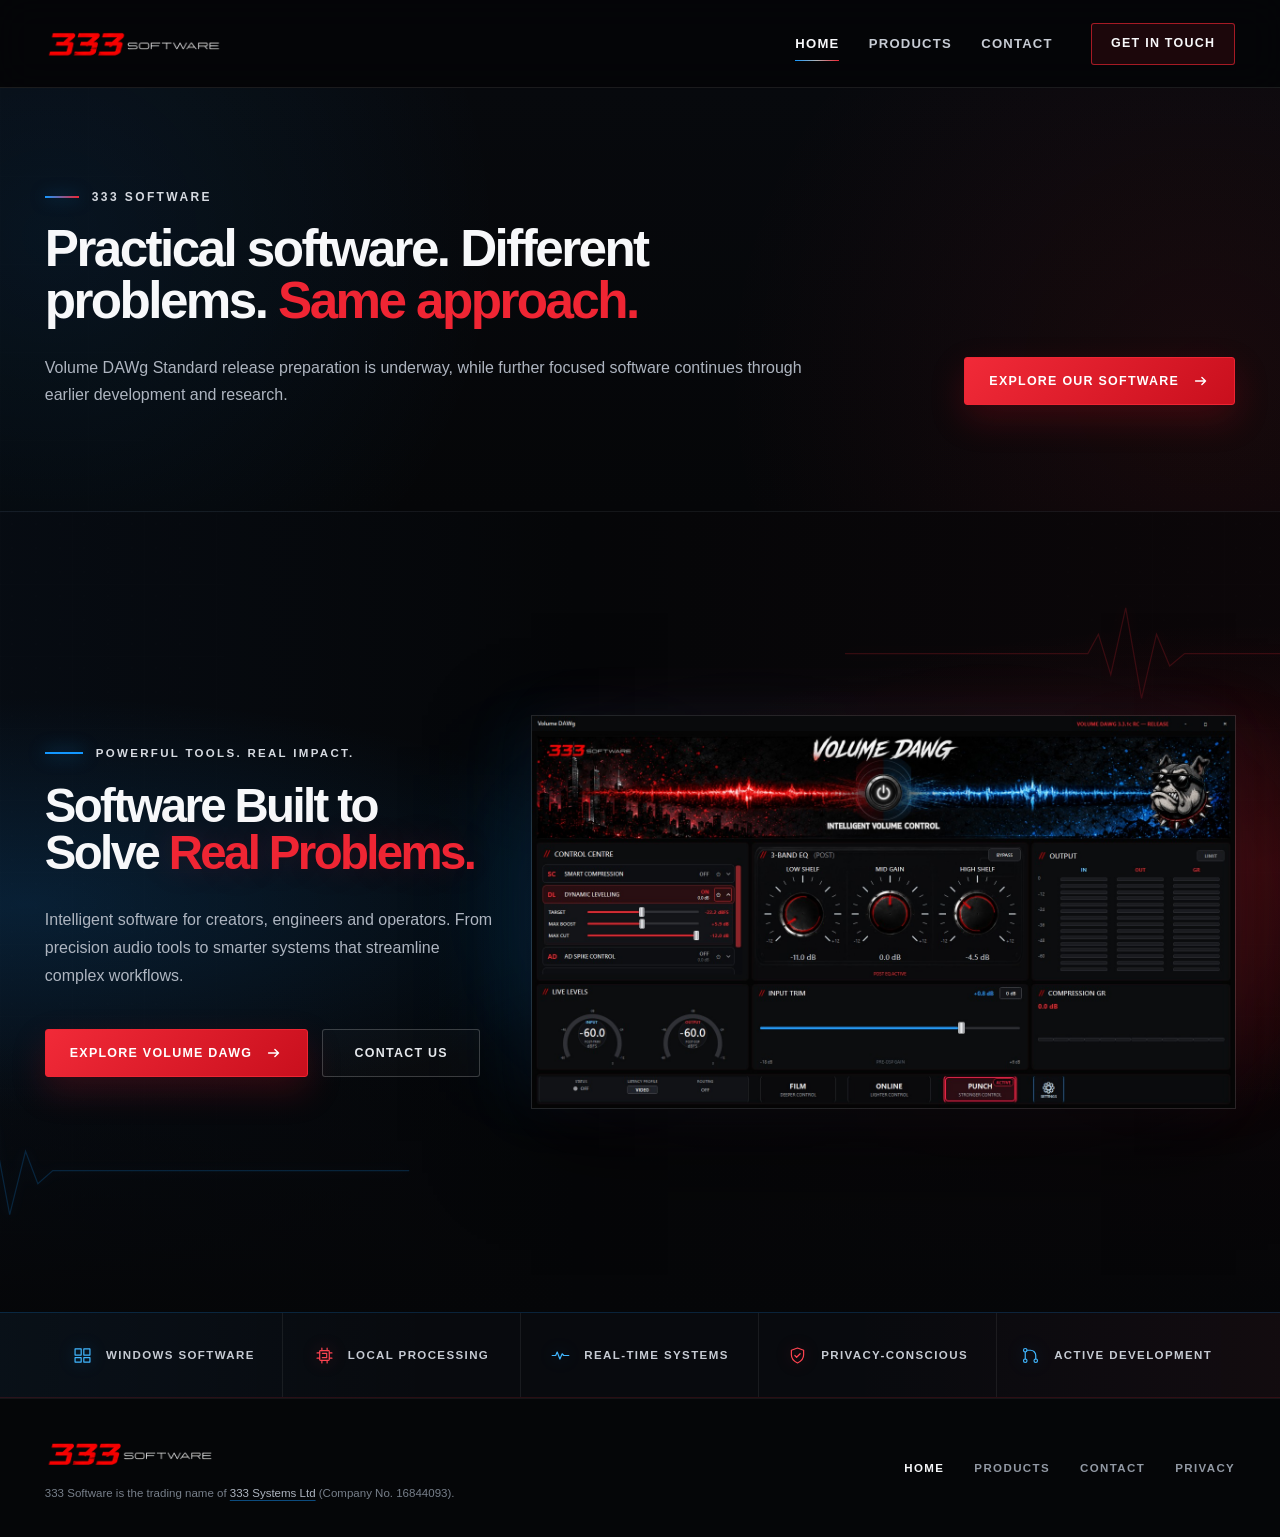
==== commit ae1ecfe5: "Prepare Volume DAWg licensing website journey" ====
--- a/index.html
+++ b/index.html
@@ -79,8 +79,8 @@
               <p class="section-eyebrow">333 Software</p>
               <h2 id="home-bridge-title">Practical software. Different problems. <span>Same approach.</span></h2>
               <p>
-                Volume DAWg Standard is a frozen release candidate awaiting final human sign-off,
-                while further focused software continues through earlier development and research.
+                Volume DAWg Standard release preparation is underway, while further focused software
+                continues through earlier development and research.
               </p>
             </div>
             <a class="button button-primary" href="products.html">
--- a/style.css
+++ b/style.css
@@ -2357,6 +2357,35 @@
   line-height: 1.55;
 }
 
+.commercial-journey {
+  margin: 31px 0 28px;
+  padding: 0;
+  border-top: 1px solid rgba(255, 255, 255, 0.11);
+  list-style: none;
+  counter-reset: commercial-step;
+}
+
+.commercial-journey li {
+  display: grid;
+  grid-template-columns: 42px minmax(0, 1fr);
+  align-items: start;
+  gap: 18px;
+  padding: 18px 0;
+  border-bottom: 1px solid rgba(255, 255, 255, 0.09);
+  color: #d8dce2;
+  font-size: 0.94rem;
+  line-height: 1.55;
+  counter-increment: commercial-step;
+}
+
+.commercial-journey li::before {
+  color: var(--blue-bright);
+  font-size: 0.71rem;
+  font-weight: 850;
+  letter-spacing: 0.12em;
+  content: "0" counter(commercial-step);
+}
+
 .local-note {
   display: flex;
   align-items: flex-start;
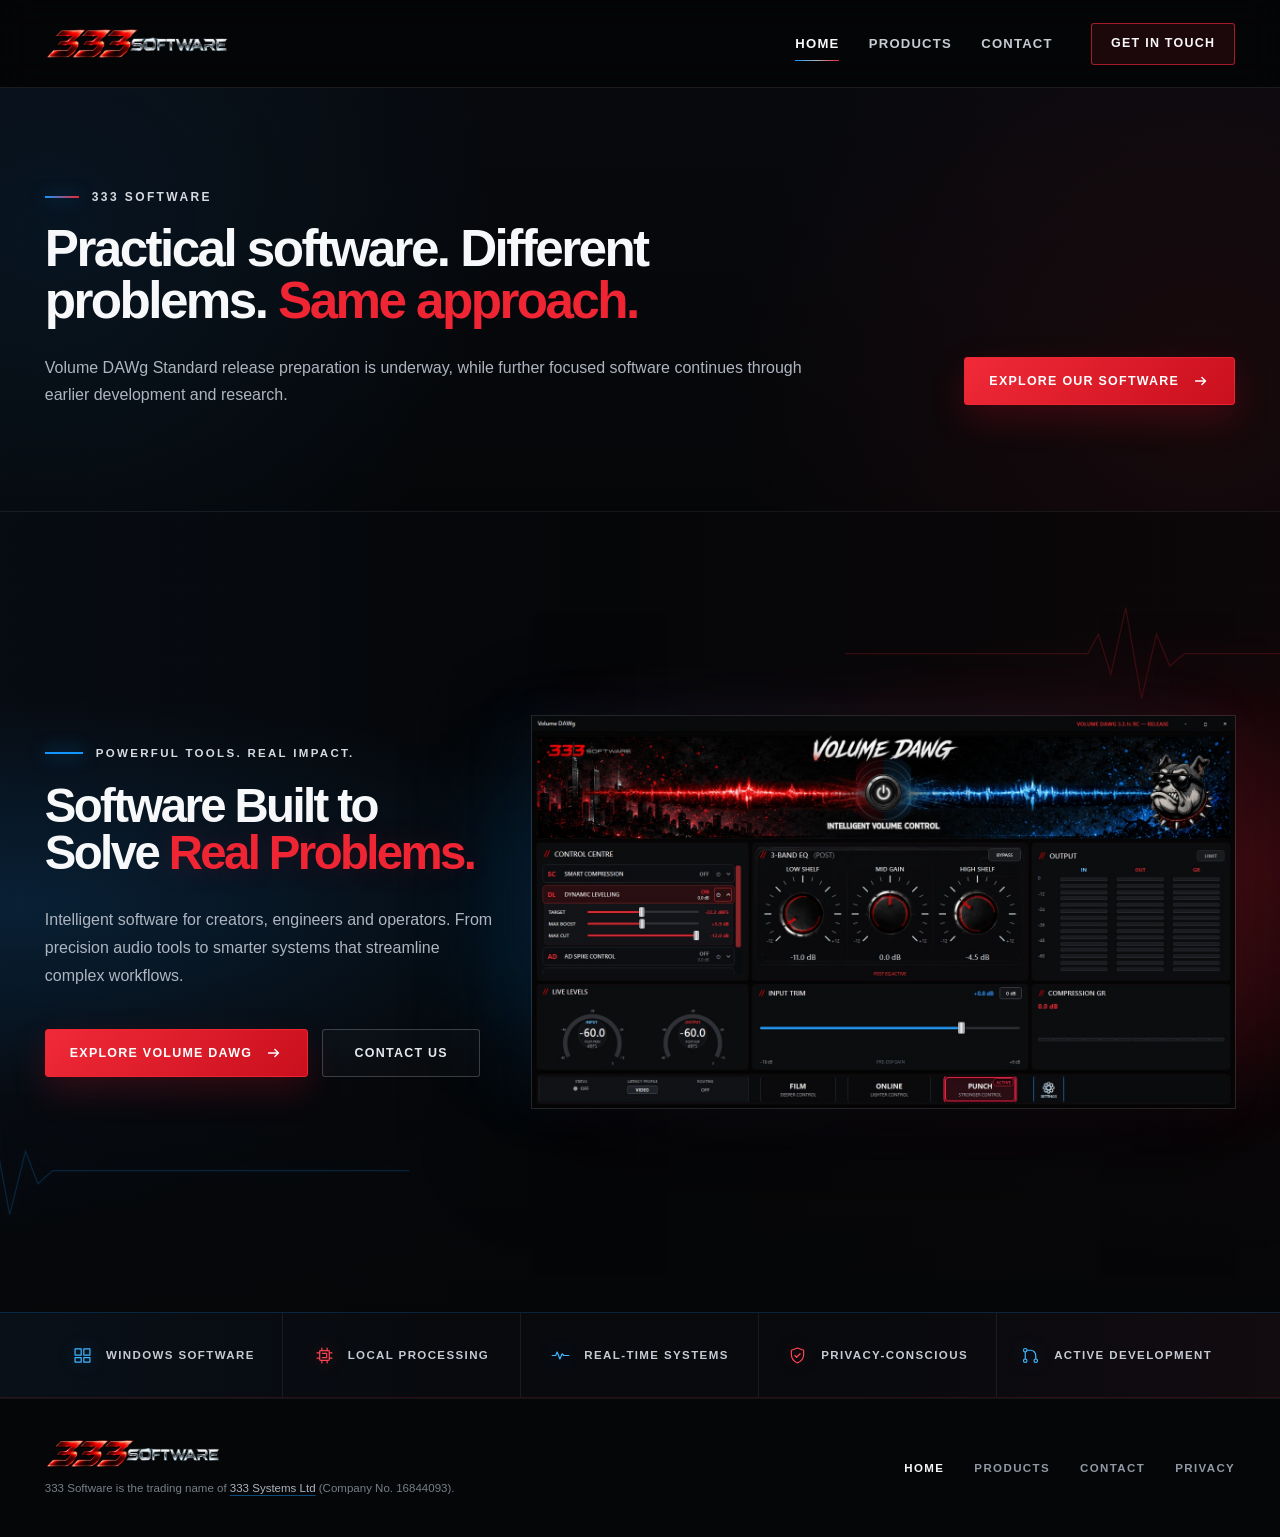
==== commit 387d851c: "Align 333 Software website branding" ====
--- a/index.html
+++ b/index.html
@@ -40,9 +40,9 @@
       <div class="site-shell header-inner">
         <a class="brand" href="index.html" aria-label="333 Software home">
           <img
-            src="images/brand/333-software-logo-horizontal.png"
-            width="390"
-            height="88"
+            src="images/brand/333-software-logo-horizontal.webp"
+            width="928"
+            height="154"
             alt="333 Software"
           >
         </a>
@@ -192,9 +192,9 @@
         <div class="footer-brand-block">
           <a class="footer-brand" href="index.html" aria-label="333 Software home">
             <img
-              src="images/brand/333-software-logo-horizontal.png"
-              width="390"
-              height="88"
+              src="images/brand/333-software-logo-horizontal.webp"
+              width="928"
+              height="154"
               alt="333 Software"
             >
           </a>
